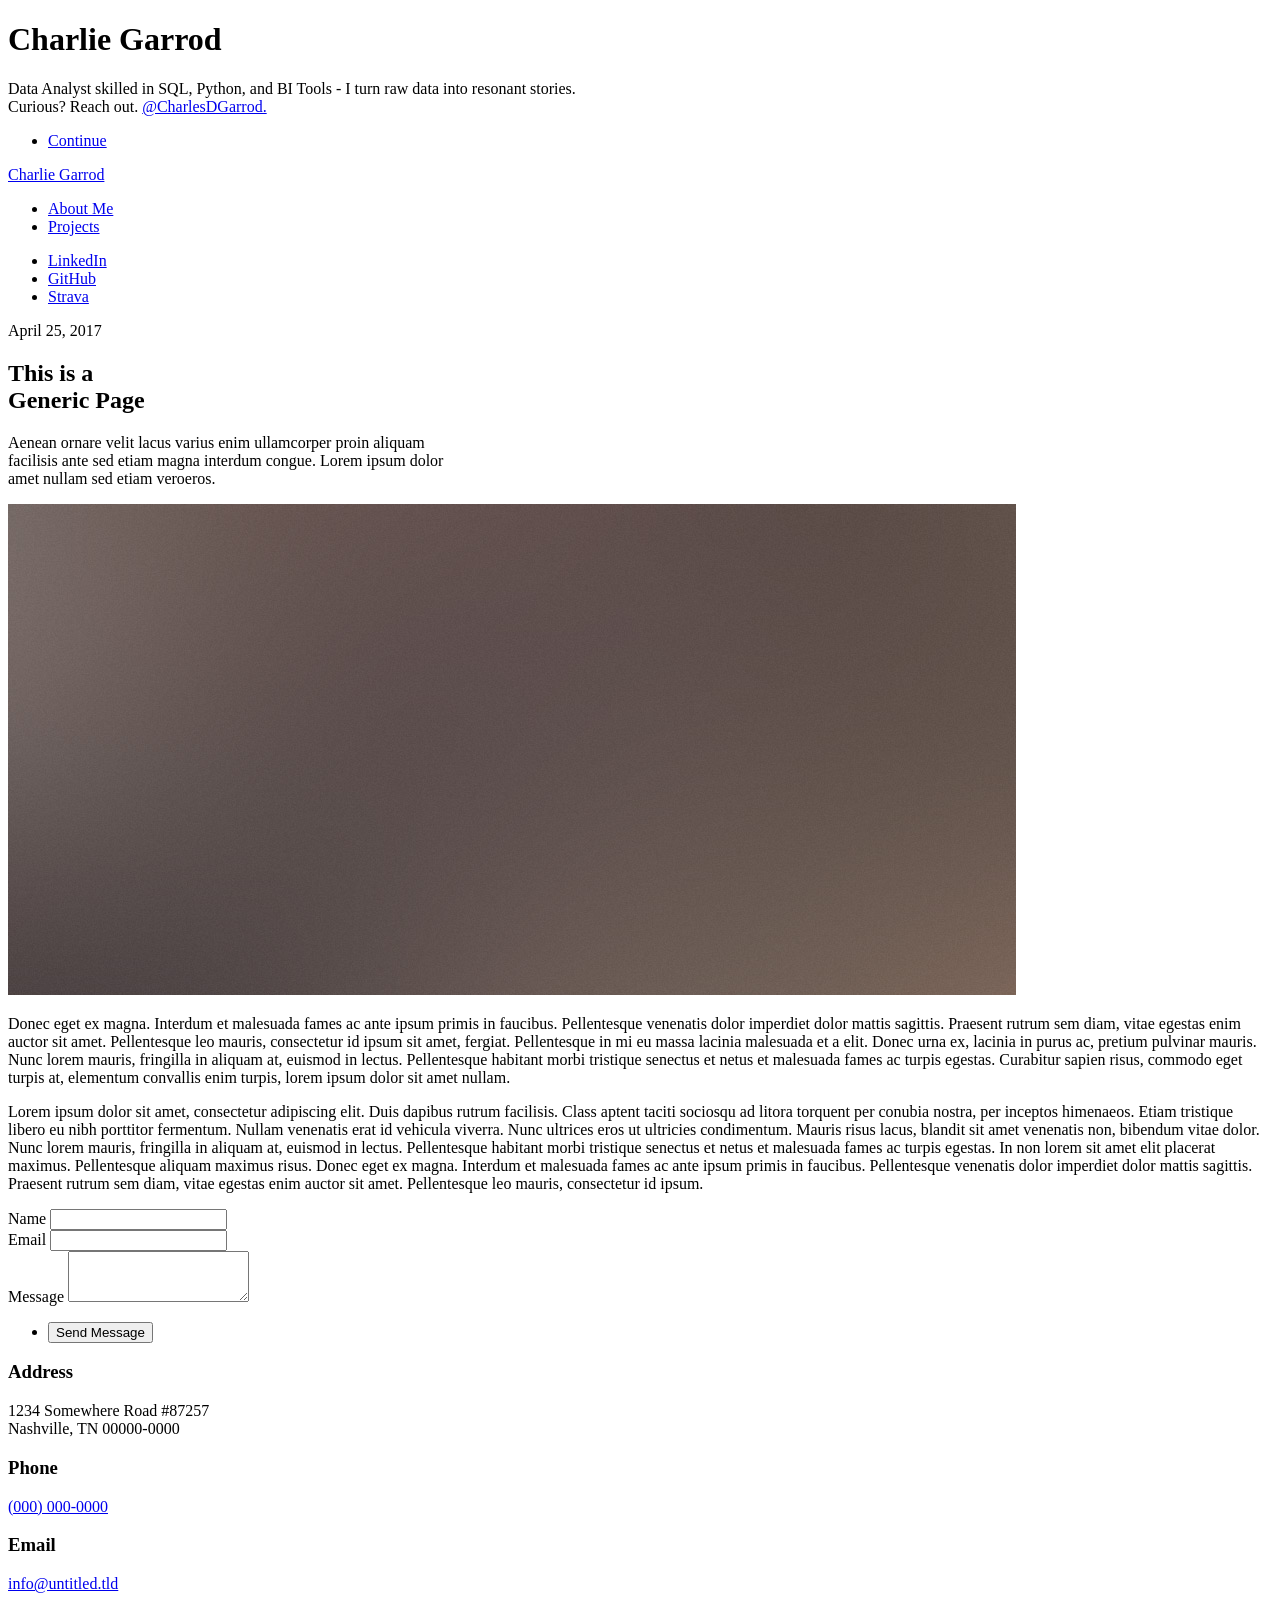
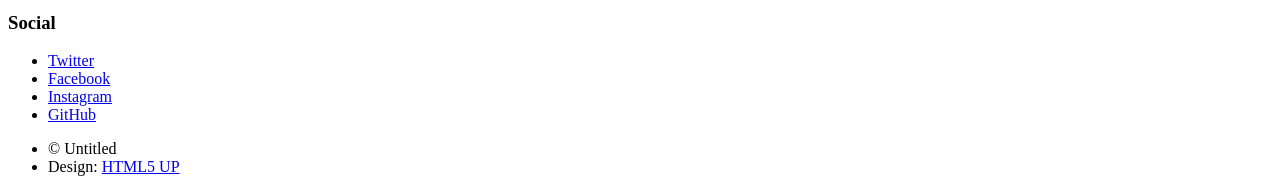
==== aboutme.html @ 6a113ff9 "Add files via upload Initial commit of website files" ====
<!DOCTYPE HTML>

<html>
	<head>
		<title>Charlie Garrod - About Me</title>
		<meta charset="utf-8" />
		<meta name="viewport" content="width=device-width, initial-scale=1, user-scalable=no" />
		<link rel="stylesheet" href="assets/css/main.css" />
		<noscript><link rel="stylesheet" href="assets/css/noscript.css" /></noscript>
	</head>
	<body class="is-preload">

		<!-- Wrapper -->
			<div id="wrapper" class="fade-in">

				<!-- Intro -->
					<div id="intro">
						<h1>Charlie Garrod<br />
						</h1>
						<p>Data Analyst skilled in SQL, Python, and BI Tools - I turn raw data into resonant stories.<br /> Curious? Reach out. <a href="https://www.linkedin.com/in/Charlesdgarrod">@CharlesDGarrod.</a> </p>
						<ul class="actions">
							<li><a href="#header" class="button icon solid solo fa-arrow-down scrolly">Continue</a></li>
						</ul>
					</div>

				<!-- Header -->
					<header id="header">
						<a href="aboutme.html" class="logo">Charlie Garrod</a>
					</header>

				<!-- Nav -->
					<nav id="nav">
						<ul class="links">
							<li class="active"><a href="aboutme.html">About Me</a></li>
							<li><a href="index.html">Projects</a></li>
							<!-- <li><a href="blogs.html">Blog</a></li> -->
						</ul>
						<ul class="icons">
							<li><a href="https://www.linkedin.com/in/Charlesdgarrod" class="icon brands fa-linkedin"><span class="label">LinkedIn</span></a></li>
							<li><a href="https://github.com/charliedgarrod" class="icon brands fa-github"><span class="label">GitHub</span></a></li>
							<li><a href="https://www.strava.com/athletes/59088966" class="icon brands fa-strava"><span class="label">Strava</span></a></li>
						</ul>
					</nav>

				<!-- Main -->
					<div id="main">

						<!-- Post -->
							<section class="post">
								<header class="major">
									<span class="date">April 25, 2017</span>
									<h1>This is a<br />
									Generic Page</h1>
									<p>Aenean ornare velit lacus varius enim ullamcorper proin aliquam<br />
									facilisis ante sed etiam magna interdum congue. Lorem ipsum dolor<br />
									amet nullam sed etiam veroeros.</p>
								</header>
								<div class="image main"><img src="images/pic01.jpg" alt="" /></div>
								<p>Donec eget ex magna. Interdum et malesuada fames ac ante ipsum primis in faucibus. Pellentesque venenatis dolor imperdiet dolor mattis sagittis. Praesent rutrum sem diam, vitae egestas enim auctor sit amet. Pellentesque leo mauris, consectetur id ipsum sit amet, fergiat. Pellentesque in mi eu massa lacinia malesuada et a elit. Donec urna ex, lacinia in purus ac, pretium pulvinar mauris. Nunc lorem mauris, fringilla in aliquam at, euismod in lectus. Pellentesque habitant morbi tristique senectus et netus et malesuada fames ac turpis egestas. Curabitur sapien risus, commodo eget turpis at, elementum convallis enim turpis, lorem ipsum dolor sit amet nullam.</p>
								<p>Lorem ipsum dolor sit amet, consectetur adipiscing elit. Duis dapibus rutrum facilisis. Class aptent taciti sociosqu ad litora torquent per conubia nostra, per inceptos himenaeos. Etiam tristique libero eu nibh porttitor fermentum. Nullam venenatis erat id vehicula viverra. Nunc ultrices eros ut ultricies condimentum. Mauris risus lacus, blandit sit amet venenatis non, bibendum vitae dolor. Nunc lorem mauris, fringilla in aliquam at, euismod in lectus. Pellentesque habitant morbi tristique senectus et netus et malesuada fames ac turpis egestas. In non lorem sit amet elit placerat maximus. Pellentesque aliquam maximus risus. Donec eget ex magna. Interdum et malesuada fames ac ante ipsum primis in faucibus. Pellentesque venenatis dolor imperdiet dolor mattis sagittis. Praesent rutrum sem diam, vitae egestas enim auctor sit amet. Pellentesque leo mauris, consectetur id ipsum.</p>
							</section>

					</div>

				<!-- Footer -->
					<footer id="footer">
						<section>
							<form method="post" action="#">
								<div class="fields">
									<div class="field">
										<label for="name">Name</label>
										<input type="text" name="name" id="name" />
									</div>
									<div class="field">
										<label for="email">Email</label>
										<input type="text" name="email" id="email" />
									</div>
									<div class="field">
										<label for="message">Message</label>
										<textarea name="message" id="message" rows="3"></textarea>
									</div>
								</div>
								<ul class="actions">
									<li><input type="submit" value="Send Message" /></li>
								</ul>
							</form>
						</section>
						<section class="split contact">
							<section class="alt">
								<h3>Address</h3>
								<p>1234 Somewhere Road #87257<br />
								Nashville, TN 00000-0000</p>
							</section>
							<section>
								<h3>Phone</h3>
								<p><a href="#">(000) 000-0000</a></p>
							</section>
							<section>
								<h3>Email</h3>
								<p><a href="#">info@untitled.tld</a></p>
							</section>
							<section>
								<h3>Social</h3>
								<ul class="icons alt">
									<li><a href="#" class="icon brands alt fa-twitter"><span class="label">Twitter</span></a></li>
									<li><a href="#" class="icon brands alt fa-facebook-f"><span class="label">Facebook</span></a></li>
									<li><a href="#" class="icon brands alt fa-instagram"><span class="label">Instagram</span></a></li>
									<li><a href="#" class="icon brands alt fa-github"><span class="label">GitHub</span></a></li>
								</ul>
							</section>
						</section>
					</footer>

				<!-- Copyright -->
					<div id="copyright">
						<ul><li>&copy; Untitled</li><li>Design: <a href="https://html5up.net">HTML5 UP</a></li></ul>
					</div>

			</div>

		<!-- Scripts -->
			<script src="assets/js/jquery.min.js"></script>
			<script src="assets/js/jquery.scrollex.min.js"></script>
			<script src="assets/js/jquery.scrolly.min.js"></script>
			<script src="assets/js/browser.min.js"></script>
			<script src="assets/js/breakpoints.min.js"></script>
			<script src="assets/js/util.js"></script>
			<script src="assets/js/main.js"></script>

	</body>
</html>
---- assets/css/main.css ----
@import url(fontawesome-all.min.css);
@import url("https://fonts.googleapis.com/css?family=Merriweather:300,700,300italic,700italic|Source+Sans+Pro:900");

/*
	Massively by HTML5 UP
	html5up.net | @ajlkn
	Free for personal and commercial use under the CCA 3.0 license (html5up.net/license)
*/

html, body, div, span, applet, object,
iframe, h1, h2, h3, h4, h5, h6, p, blockquote,
pre, a, abbr, acronym, address, big, cite,
code, del, dfn, em, img, ins, kbd, q, s, samp,
small, strike, strong, sub, sup, tt, var, b,
u, i, center, dl, dt, dd, ol, ul, li, fieldset,
form, label, legend, table, caption, tbody,
tfoot, thead, tr, th, td, article, aside,
canvas, details, embed, figure, figcaption,
footer, header, hgroup, menu, nav, output, ruby,
section, summary, time, mark, audio, video {
	margin: 0;
	padding: 0;
	border: 0;
	font-size: 100%;
	font: inherit;
	vertical-align: baseline;}

article, aside, details, figcaption, figure,
footer, header, hgroup, menu, nav, section {
	display: block;}

body {
	line-height: 1;
}

ol, ul {
	list-style: none;
}

blockquote, q {
	quotes: none;
}

	blockquote:before, blockquote:after, q:before, q:after {
		content: '';
		content: none;
	}

table {
	border-collapse: collapse;
	border-spacing: 0;
}

body {
	-webkit-text-size-adjust: none;
}

mark {
	background-color: transparent;
	color: inherit;
}

input::-moz-focus-inner {
	border: 0;
	padding: 0;
}

input, select, textarea {
	-moz-appearance: none;
	-webkit-appearance: none;
	-ms-appearance: none;
	appearance: none;
}

/* Basic */

	@-ms-viewport {
		width: device-width;
	}

	body {
		-ms-overflow-style: scrollbar;
	}

	@media screen and (max-width: 480px) {

		html, body {
			min-width: 320px;
		}

	}

	html {
		box-sizing: border-box;
	}

	*, *:before, *:after {
		box-sizing: inherit;
	}

	body {
		background-color: #1e252d;
	}

		body.is-preload *, body.is-preload *:before, body.is-preload *:after {
			-moz-animation: none !important;
			-webkit-animation: none !important;
			-ms-animation: none !important;
			animation: none !important;
			-moz-transition: none !important;
			-webkit-transition: none !important;
			-ms-transition: none !important;
			transition: none !important;
		}

/* Type */

	html {
		font-size: 16pt;
	}

		@media screen and (max-width: 1680px) {

			html {
				font-size: 12pt;
			}

		}

		@media screen and (max-width: 1280px) {

			html {
				font-size: 11pt;
			}

		}

		@media screen and (max-width: 360px) {

			html {
				font-size: 10pt;
			}

		}

	body {
		color: #212931;
	}

	body, input, select, textarea {
		font-family: "Merriweather", Georgia, serif;
		font-weight: 300;
		font-size: 1rem;
		line-height: 2.375;
	}

	a {
		-moz-transition: color 0.2s ease-in-out, background-color 0.2s ease-in-out, border-color 0.2s ease-in-out, box-shadow 0.2s ease-in-out;
		-webkit-transition: color 0.2s ease-in-out, background-color 0.2s ease-in-out, border-color 0.2s ease-in-out, box-shadow 0.2s ease-in-out;
		-ms-transition: color 0.2s ease-in-out, background-color 0.2s ease-in-out, border-color 0.2s ease-in-out, box-shadow 0.2s ease-in-out;
		transition: color 0.2s ease-in-out, background-color 0.2s ease-in-out, border-color 0.2s ease-in-out, box-shadow 0.2s ease-in-out;
		border-bottom: dotted 1px;
		text-decoration: none;
	}

		a:hover {
			border-bottom-color: transparent;
		}

	strong, b {
		font-weight: 600;
	}

	em, i {
		font-style: italic;
	}

	p {
		text-align: justify;
		margin: 0 0 2rem 0;
	}

	h1, h2, h3, h4, h5, h6 {
		font-family: "Source Sans Pro", Helvetica, sans-serif;
		font-weight: 900;
		line-height: 1.5;
		letter-spacing: 0.075em;
		text-transform: uppercase;
		margin: 0 0 1rem 0;
	}

		h1 a, h2 a, h3 a, h4 a, h5 a, h6 a {
			border-bottom: 0;
			color: inherit;
			text-decoration: none;
		}

	h1 {
		font-size: 4rem;
		line-height: 1.1;
		margin: 0 0 2rem 0;
	}

	h2 {
		font-size: 1.75rem;
		line-height: 1.3;
		margin: 0 0 1.5rem 0;
	}

	h3 {
		font-size: 1.25rem;
		margin: 0 0 1.5rem 0;
	}

	h4 {
		font-size: 1rem;
	}

	h5 {
		font-size: 0.9rem;
	}

	h6 {
		font-size: 0.8rem;
	}

	sub {
		font-size: 0.8rem;
		position: relative;
		top: 0.5rem;
	}

	sup {
		font-size: 0.8rem;
		position: relative;
		top: -0.5rem;
	}

	blockquote {
		border-left: solid 4px;
		font-style: italic;
		margin: 0 0 2rem 0;
		padding: 0.5rem 0 0.5rem 2rem;
	}

	code {
		border: solid 2px;
		font-family: "Courier New", monospace;
		font-size: 0.9rem;
		margin: 0 0.25rem;
		padding: 0.25rem 0.65rem;
	}

	pre {
		-webkit-overflow-scrolling: touch;
		font-family: "Courier New", monospace;
		font-size: 0.9rem;
		margin: 0 0 2rem 0;
	}

		pre code {
			display: block;
			line-height: 1.75;
			padding: 1rem 1.5rem;
			overflow-x: auto;
		}

	hr {
		border: 0;
		border-bottom: solid 2px;
		margin: 3rem 0;
	}

		hr.major {
			margin: 5rem 0;
		}

	.align-left {
		text-align: left;
	}

	.align-center {
		text-align: center;
	}

	.align-right {
		text-align: right;
	}

	input, select, textarea {
		color: #212931;
	}

	a {
		color: #212931;
		border-bottom-color: rgba(33, 41, 49, 0.5);
	}

		a:hover {
			border-bottom-color: transparent;
			color: #18bfef !important;
		}

	strong, b {
		color: #212931;
	}

	h1, h2, h3, h4, h5, h6 {
		color: #212931;
	}

	blockquote {
		border-left-color: #eeeeee;
	}

	code {
		background: rgba(220, 220, 220, 0.25);
		border-color: #eeeeee;
	}

	hr {
		border-bottom-color: #eeeeee;
	}

/* Row */

	.row {
		display: flex;
		flex-wrap: wrap;
		box-sizing: border-box;
		align-items: stretch;
	}

		.row > * {
			box-sizing: border-box;
		}

		.row.gtr-uniform > * > :last-child {
			margin-bottom: 0;
		}

		.row.aln-left {
			justify-content: flex-start;
		}

		.row.aln-center {
			justify-content: center;
		}

		.row.aln-right {
			justify-content: flex-end;
		}

		.row.aln-top {
			align-items: flex-start;
		}

		.row.aln-middle {
			align-items: center;
		}

		.row.aln-bottom {
			align-items: flex-end;
		}

		.row > .imp {
			order: -1;
		}

		.row > .col-1 {
			width: 8.33333%;
		}

		.row > .off-1 {
			margin-left: 8.33333%;
		}

		.row > .col-2 {
			width: 16.66667%;
		}

		.row > .off-2 {
			margin-left: 16.66667%;
		}

		.row > .col-3 {
			width: 25%;
		}

		.row > .off-3 {
			margin-left: 25%;
		}

		.row > .col-4 {
			width: 33.33333%;
		}

		.row > .off-4 {
			margin-left: 33.33333%;
		}

		.row > .col-5 {
			width: 41.66667%;
		}

		.row > .off-5 {
			margin-left: 41.66667%;
		}

		.row > .col-6 {
			width: 50%;
		}

		.row > .off-6 {
			margin-left: 50%;
		}

		.row > .col-7 {
			width: 58.33333%;
		}

		.row > .off-7 {
			margin-left: 58.33333%;
		}

		.row > .col-8 {
			width: 66.66667%;
		}

		.row > .off-8 {
			margin-left: 66.66667%;
		}

		.row > .col-9 {
			width: 75%;
		}

		.row > .off-9 {
			margin-left: 75%;
		}

		.row > .col-10 {
			width: 83.33333%;
		}

		.row > .off-10 {
			margin-left: 83.33333%;
		}

		.row > .col-11 {
			width: 91.66667%;
		}

		.row > .off-11 {
			margin-left: 91.66667%;
		}

		.row > .col-12 {
			width: 100%;
		}

		.row > .off-12 {
			margin-left: 100%;
		}

		.row.gtr-0 {
			margin-top: 0;
			margin-left: 0rem;
		}

			.row.gtr-0 > * {
				padding: 0 0 0 0rem;
			}

			.row.gtr-0.gtr-uniform {
				margin-top: 0rem;
			}

				.row.gtr-0.gtr-uniform > * {
					padding-top: 0rem;
				}

		.row.gtr-25 {
			margin-top: 0;
			margin-left: -0.375rem;
		}

			.row.gtr-25 > * {
				padding: 0 0 0 0.375rem;
			}

			.row.gtr-25.gtr-uniform {
				margin-top: -0.375rem;
			}

				.row.gtr-25.gtr-uniform > * {
					padding-top: 0.375rem;
				}

		.row.gtr-50 {
			margin-top: 0;
			margin-left: -0.75rem;
		}

			.row.gtr-50 > * {
				padding: 0 0 0 0.75rem;
			}

			.row.gtr-50.gtr-uniform {
				margin-top: -0.75rem;
			}

				.row.gtr-50.gtr-uniform > * {
					padding-top: 0.75rem;
				}

		.row {
			margin-top: 0;
			margin-left: -1.5rem;
		}

			.row > * {
				padding: 0 0 0 1.5rem;
			}

			.row.gtr-uniform {
				margin-top: -1.5rem;
			}

				.row.gtr-uniform > * {
					padding-top: 1.5rem;
				}

		.row.gtr-150 {
			margin-top: 0;
			margin-left: -2.25rem;
		}

			.row.gtr-150 > * {
				padding: 0 0 0 2.25rem;
			}

			.row.gtr-150.gtr-uniform {
				margin-top: -2.25rem;
			}

				.row.gtr-150.gtr-uniform > * {
					padding-top: 2.25rem;
				}

		.row.gtr-200 {
			margin-top: 0;
			margin-left: -3rem;
		}

			.row.gtr-200 > * {
				padding: 0 0 0 3rem;
			}

			.row.gtr-200.gtr-uniform {
				margin-top: -3rem;
			}

				.row.gtr-200.gtr-uniform > * {
					padding-top: 3rem;
				}

		@media screen and (max-width: 1680px) {

			.row {
				display: flex;
				flex-wrap: wrap;
				box-sizing: border-box;
				align-items: stretch;
			}

				.row > * {
					box-sizing: border-box;
				}

				.row.gtr-uniform > * > :last-child {
					margin-bottom: 0;
				}

				.row.aln-left {
					justify-content: flex-start;
				}

				.row.aln-center {
					justify-content: center;
				}

				.row.aln-right {
					justify-content: flex-end;
				}

				.row.aln-top {
					align-items: flex-start;
				}

				.row.aln-middle {
					align-items: center;
				}

				.row.aln-bottom {
					align-items: flex-end;
				}

				.row > .imp-xlarge {
					order: -1;
				}

				.row > .col-1-xlarge {
					width: 8.33333%;
				}

				.row > .off-1-xlarge {
					margin-left: 8.33333%;
				}

				.row > .col-2-xlarge {
					width: 16.66667%;
				}

				.row > .off-2-xlarge {
					margin-left: 16.66667%;
				}

				.row > .col-3-xlarge {
					width: 25%;
				}

				.row > .off-3-xlarge {
					margin-left: 25%;
				}

				.row > .col-4-xlarge {
					width: 33.33333%;
				}

				.row > .off-4-xlarge {
					margin-left: 33.33333%;
				}

				.row > .col-5-xlarge {
					width: 41.66667%;
				}

				.row > .off-5-xlarge {
					margin-left: 41.66667%;
				}

				.row > .col-6-xlarge {
					width: 50%;
				}

				.row > .off-6-xlarge {
					margin-left: 50%;
				}

				.row > .col-7-xlarge {
					width: 58.33333%;
				}

				.row > .off-7-xlarge {
					margin-left: 58.33333%;
				}

				.row > .col-8-xlarge {
					width: 66.66667%;
				}

				.row > .off-8-xlarge {
					margin-left: 66.66667%;
				}

				.row > .col-9-xlarge {
					width: 75%;
				}

				.row > .off-9-xlarge {
					margin-left: 75%;
				}

				.row > .col-10-xlarge {
					width: 83.33333%;
				}

				.row > .off-10-xlarge {
					margin-left: 83.33333%;
				}

				.row > .col-11-xlarge {
					width: 91.66667%;
				}

				.row > .off-11-xlarge {
					margin-left: 91.66667%;
				}

				.row > .col-12-xlarge {
					width: 100%;
				}

				.row > .off-12-xlarge {
					margin-left: 100%;
				}

				.row.gtr-0 {
					margin-top: 0;
					margin-left: 0rem;
				}

					.row.gtr-0 > * {
						padding: 0 0 0 0rem;
					}

					.row.gtr-0.gtr-uniform {
						margin-top: 0rem;
					}

						.row.gtr-0.gtr-uniform > * {
							padding-top: 0rem;
						}

				.row.gtr-25 {
					margin-top: 0;
					margin-left: -0.375rem;
				}

					.row.gtr-25 > * {
						padding: 0 0 0 0.375rem;
					}

					.row.gtr-25.gtr-uniform {
						margin-top: -0.375rem;
					}

						.row.gtr-25.gtr-uniform > * {
							padding-top: 0.375rem;
						}

				.row.gtr-50 {
					margin-top: 0;
					margin-left: -0.75rem;
				}

					.row.gtr-50 > * {
						padding: 0 0 0 0.75rem;
					}

					.row.gtr-50.gtr-uniform {
						margin-top: -0.75rem;
					}

						.row.gtr-50.gtr-uniform > * {
							padding-top: 0.75rem;
						}

				.row {
					margin-top: 0;
					margin-left: -1.5rem;
				}

					.row > * {
						padding: 0 0 0 1.5rem;
					}

					.row.gtr-uniform {
						margin-top: -1.5rem;
					}

						.row.gtr-uniform > * {
							padding-top: 1.5rem;
						}

				.row.gtr-150 {
					margin-top: 0;
					margin-left: -2.25rem;
				}

					.row.gtr-150 > * {
						padding: 0 0 0 2.25rem;
					}

					.row.gtr-150.gtr-uniform {
						margin-top: -2.25rem;
					}

						.row.gtr-150.gtr-uniform > * {
							padding-top: 2.25rem;
						}

				.row.gtr-200 {
					margin-top: 0;
					margin-left: -3rem;
				}

					.row.gtr-200 > * {
						padding: 0 0 0 3rem;
					}

					.row.gtr-200.gtr-uniform {
						margin-top: -3rem;
					}

						.row.gtr-200.gtr-uniform > * {
							padding-top: 3rem;
						}

		}

		@media screen and (max-width: 1280px) {

			.row {
				display: flex;
				flex-wrap: wrap;
				box-sizing: border-box;
				align-items: stretch;
			}

				.row > * {
					box-sizing: border-box;
				}

				.row.gtr-uniform > * > :last-child {
					margin-bottom: 0;
				}

				.row.aln-left {
					justify-content: flex-start;
				}

				.row.aln-center {
					justify-content: center;
				}

				.row.aln-right {
					justify-content: flex-end;
				}

				.row.aln-top {
					align-items: flex-start;
				}

				.row.aln-middle {
					align-items: center;
				}

				.row.aln-bottom {
					align-items: flex-end;
				}

				.row > .imp-large {
					order: -1;
				}

				.row > .col-1-large {
					width: 8.33333%;
				}

				.row > .off-1-large {
					margin-left: 8.33333%;
				}

				.row > .col-2-large {
					width: 16.66667%;
				}

				.row > .off-2-large {
					margin-left: 16.66667%;
				}

				.row > .col-3-large {
					width: 25%;
				}

				.row > .off-3-large {
					margin-left: 25%;
				}

				.row > .col-4-large {
					width: 33.33333%;
				}

				.row > .off-4-large {
					margin-left: 33.33333%;
				}

				.row > .col-5-large {
					width: 41.66667%;
				}

				.row > .off-5-large {
					margin-left: 41.66667%;
				}

				.row > .col-6-large {
					width: 50%;
				}

				.row > .off-6-large {
					margin-left: 50%;
				}

				.row > .col-7-large {
					width: 58.33333%;
				}

				.row > .off-7-large {
					margin-left: 58.33333%;
				}

				.row > .col-8-large {
					width: 66.66667%;
				}

				.row > .off-8-large {
					margin-left: 66.66667%;
				}

				.row > .col-9-large {
					width: 75%;
				}

				.row > .off-9-large {
					margin-left: 75%;
				}

				.row > .col-10-large {
					width: 83.33333%;
				}

				.row > .off-10-large {
					margin-left: 83.33333%;
				}

				.row > .col-11-large {
					width: 91.66667%;
				}

				.row > .off-11-large {
					margin-left: 91.66667%;
				}

				.row > .col-12-large {
					width: 100%;
				}

				.row > .off-12-large {
					margin-left: 100%;
				}

				.row.gtr-0 {
					margin-top: 0;
					margin-left: 0rem;
				}

					.row.gtr-0 > * {
						padding: 0 0 0 0rem;
					}

					.row.gtr-0.gtr-uniform {
						margin-top: 0rem;
					}

						.row.gtr-0.gtr-uniform > * {
							padding-top: 0rem;
						}

				.row.gtr-25 {
					margin-top: 0;
					margin-left: -0.375rem;
				}

					.row.gtr-25 > * {
						padding: 0 0 0 0.375rem;
					}

					.row.gtr-25.gtr-uniform {
						margin-top: -0.375rem;
					}

						.row.gtr-25.gtr-uniform > * {
							padding-top: 0.375rem;
						}

				.row.gtr-50 {
					margin-top: 0;
					margin-left: -0.75rem;
				}

					.row.gtr-50 > * {
						padding: 0 0 0 0.75rem;
					}

					.row.gtr-50.gtr-uniform {
						margin-top: -0.75rem;
					}

						.row.gtr-50.gtr-uniform > * {
							padding-top: 0.75rem;
						}

				.row {
					margin-top: 0;
					margin-left: -1.5rem;
				}

					.row > * {
						padding: 0 0 0 1.5rem;
					}

					.row.gtr-uniform {
						margin-top: -1.5rem;
					}

						.row.gtr-uniform > * {
							padding-top: 1.5rem;
						}

				.row.gtr-150 {
					margin-top: 0;
					margin-left: -2.25rem;
				}

					.row.gtr-150 > * {
						padding: 0 0 0 2.25rem;
					}

					.row.gtr-150.gtr-uniform {
						margin-top: -2.25rem;
					}

						.row.gtr-150.gtr-uniform > * {
							padding-top: 2.25rem;
						}

				.row.gtr-200 {
					margin-top: 0;
					margin-left: -3rem;
				}

					.row.gtr-200 > * {
						padding: 0 0 0 3rem;
					}

					.row.gtr-200.gtr-uniform {
						margin-top: -3rem;
					}

						.row.gtr-200.gtr-uniform > * {
							padding-top: 3rem;
						}

		}

		@media screen and (max-width: 980px) {

			.row {
				display: flex;
				flex-wrap: wrap;
				box-sizing: border-box;
				align-items: stretch;
			}

				.row > * {
					box-sizing: border-box;
				}

				.row.gtr-uniform > * > :last-child {
					margin-bottom: 0;
				}

				.row.aln-left {
					justify-content: flex-start;
				}

				.row.aln-center {
					justify-content: center;
				}

				.row.aln-right {
					justify-content: flex-end;
				}

				.row.aln-top {
					align-items: flex-start;
				}

				.row.aln-middle {
					align-items: center;
				}

				.row.aln-bottom {
					align-items: flex-end;
				}

				.row > .imp-medium {
					order: -1;
				}

				.row > .col-1-medium {
					width: 8.33333%;
				}

				.row > .off-1-medium {
					margin-left: 8.33333%;
				}

				.row > .col-2-medium {
					width: 16.66667%;
				}

				.row > .off-2-medium {
					margin-left: 16.66667%;
				}

				.row > .col-3-medium {
					width: 25%;
				}

				.row > .off-3-medium {
					margin-left: 25%;
				}

				.row > .col-4-medium {
					width: 33.33333%;
				}

				.row > .off-4-medium {
					margin-left: 33.33333%;
				}

				.row > .col-5-medium {
					width: 41.66667%;
				}

				.row > .off-5-medium {
					margin-left: 41.66667%;
				}

				.row > .col-6-medium {
					width: 50%;
				}

				.row > .off-6-medium {
					margin-left: 50%;
				}

				.row > .col-7-medium {
					width: 58.33333%;
				}

				.row > .off-7-medium {
					margin-left: 58.33333%;
				}

				.row > .col-8-medium {
					width: 66.66667%;
				}

				.row > .off-8-medium {
					margin-left: 66.66667%;
				}

				.row > .col-9-medium {
					width: 75%;
				}

				.row > .off-9-medium {
					margin-left: 75%;
				}

				.row > .col-10-medium {
					width: 83.33333%;
				}

				.row > .off-10-medium {
					margin-left: 83.33333%;
				}

				.row > .col-11-medium {
					width: 91.66667%;
				}

				.row > .off-11-medium {
					margin-left: 91.66667%;
				}

				.row > .col-12-medium {
					width: 100%;
				}

				.row > .off-12-medium {
					margin-left: 100%;
				}

				.row.gtr-0 {
					margin-top: 0;
					margin-left: 0rem;
				}

					.row.gtr-0 > * {
						padding: 0 0 0 0rem;
					}

					.row.gtr-0.gtr-uniform {
						margin-top: 0rem;
					}

						.row.gtr-0.gtr-uniform > * {
							padding-top: 0rem;
						}

				.row.gtr-25 {
					margin-top: 0;
					margin-left: -0.375rem;
				}

					.row.gtr-25 > * {
						padding: 0 0 0 0.375rem;
					}

					.row.gtr-25.gtr-uniform {
						margin-top: -0.375rem;
					}

						.row.gtr-25.gtr-uniform > * {
							padding-top: 0.375rem;
						}

				.row.gtr-50 {
					margin-top: 0;
					margin-left: -0.75rem;
				}

					.row.gtr-50 > * {
						padding: 0 0 0 0.75rem;
					}

					.row.gtr-50.gtr-uniform {
						margin-top: -0.75rem;
					}

						.row.gtr-50.gtr-uniform > * {
							padding-top: 0.75rem;
						}

				.row {
					margin-top: 0;
					margin-left: -1.5rem;
				}

					.row > * {
						padding: 0 0 0 1.5rem;
					}

					.row.gtr-uniform {
						margin-top: -1.5rem;
					}

						.row.gtr-uniform > * {
							padding-top: 1.5rem;
						}

				.row.gtr-150 {
					margin-top: 0;
					margin-left: -2.25rem;
				}

					.row.gtr-150 > * {
						padding: 0 0 0 2.25rem;
					}

					.row.gtr-150.gtr-uniform {
						margin-top: -2.25rem;
					}

						.row.gtr-150.gtr-uniform > * {
							padding-top: 2.25rem;
						}

				.row.gtr-200 {
					margin-top: 0;
					margin-left: -3rem;
				}

					.row.gtr-200 > * {
						padding: 0 0 0 3rem;
					}

					.row.gtr-200.gtr-uniform {
						margin-top: -3rem;
					}

						.row.gtr-200.gtr-uniform > * {
							padding-top: 3rem;
						}

		}

		@media screen and (max-width: 736px) {

			.row {
				display: flex;
				flex-wrap: wrap;
				box-sizing: border-box;
				align-items: stretch;
			}

				.row > * {
					box-sizing: border-box;
				}

				.row.gtr-uniform > * > :last-child {
					margin-bottom: 0;
				}

				.row.aln-left {
					justify-content: flex-start;
				}

				.row.aln-center {
					justify-content: center;
				}

				.row.aln-right {
					justify-content: flex-end;
				}

				.row.aln-top {
					align-items: flex-start;
				}

				.row.aln-middle {
					align-items: center;
				}

				.row.aln-bottom {
					align-items: flex-end;
				}

				.row > .imp-small {
					order: -1;
				}

				.row > .col-1-small {
					width: 8.33333%;
				}

				.row > .off-1-small {
					margin-left: 8.33333%;
				}

				.row > .col-2-small {
					width: 16.66667%;
				}

				.row > .off-2-small {
					margin-left: 16.66667%;
				}

				.row > .col-3-small {
					width: 25%;
				}

				.row > .off-3-small {
					margin-left: 25%;
				}

				.row > .col-4-small {
					width: 33.33333%;
				}

				.row > .off-4-small {
					margin-left: 33.33333%;
				}

				.row > .col-5-small {
					width: 41.66667%;
				}

				.row > .off-5-small {
					margin-left: 41.66667%;
				}

				.row > .col-6-small {
					width: 50%;
				}

				.row > .off-6-small {
					margin-left: 50%;
				}

				.row > .col-7-small {
					width: 58.33333%;
				}

				.row > .off-7-small {
					margin-left: 58.33333%;
				}

				.row > .col-8-small {
					width: 66.66667%;
				}

				.row > .off-8-small {
					margin-left: 66.66667%;
				}

				.row > .col-9-small {
					width: 75%;
				}

				.row > .off-9-small {
					margin-left: 75%;
				}

				.row > .col-10-small {
					width: 83.33333%;
				}

				.row > .off-10-small {
					margin-left: 83.33333%;
				}

				.row > .col-11-small {
					width: 91.66667%;
				}

				.row > .off-11-small {
					margin-left: 91.66667%;
				}

				.row > .col-12-small {
					width: 100%;
				}

				.row > .off-12-small {
					margin-left: 100%;
				}

				.row.gtr-0 {
					margin-top: 0;
					margin-left: 0rem;
				}

					.row.gtr-0 > * {
						padding: 0 0 0 0rem;
					}

					.row.gtr-0.gtr-uniform {
						margin-top: 0rem;
					}

						.row.gtr-0.gtr-uniform > * {
							padding-top: 0rem;
						}

				.row.gtr-25 {
					margin-top: 0;
					margin-left: -0.375rem;
				}

					.row.gtr-25 > * {
						padding: 0 0 0 0.375rem;
					}

					.row.gtr-25.gtr-uniform {
						margin-top: -0.375rem;
					}

						.row.gtr-25.gtr-uniform > * {
							padding-top: 0.375rem;
						}

				.row.gtr-50 {
					margin-top: 0;
					margin-left: -0.75rem;
				}

					.row.gtr-50 > * {
						padding: 0 0 0 0.75rem;
					}

					.row.gtr-50.gtr-uniform {
						margin-top: -0.75rem;
					}

						.row.gtr-50.gtr-uniform > * {
							padding-top: 0.75rem;
						}

				.row {
					margin-top: 0;
					margin-left: -1.5rem;
				}

					.row > * {
						padding: 0 0 0 1.5rem;
					}

					.row.gtr-uniform {
						margin-top: -1.5rem;
					}

						.row.gtr-uniform > * {
							padding-top: 1.5rem;
						}

				.row.gtr-150 {
					margin-top: 0;
					margin-left: -2.25rem;
				}

					.row.gtr-150 > * {
						padding: 0 0 0 2.25rem;
					}

					.row.gtr-150.gtr-uniform {
						margin-top: -2.25rem;
					}

						.row.gtr-150.gtr-uniform > * {
							padding-top: 2.25rem;
						}

				.row.gtr-200 {
					margin-top: 0;
					margin-left: -3rem;
				}

					.row.gtr-200 > * {
						padding: 0 0 0 3rem;
					}

					.row.gtr-200.gtr-uniform {
						margin-top: -3rem;
					}

						.row.gtr-200.gtr-uniform > * {
							padding-top: 3rem;
						}

		}

		@media screen and (max-width: 480px) {

			.row {
				display: flex;
				flex-wrap: wrap;
				box-sizing: border-box;
				align-items: stretch;
			}

				.row > * {
					box-sizing: border-box;
				}

				.row.gtr-uniform > * > :last-child {
					margin-bottom: 0;
				}

				.row.aln-left {
					justify-content: flex-start;
				}

				.row.aln-center {
					justify-content: center;
				}

				.row.aln-right {
					justify-content: flex-end;
				}

				.row.aln-top {
					align-items: flex-start;
				}

				.row.aln-middle {
					align-items: center;
				}

				.row.aln-bottom {
					align-items: flex-end;
				}

				.row > .imp-xsmall {
					order: -1;
				}

				.row > .col-1-xsmall {
					width: 8.33333%;
				}

				.row > .off-1-xsmall {
					margin-left: 8.33333%;
				}

				.row > .col-2-xsmall {
					width: 16.66667%;
				}

				.row > .off-2-xsmall {
					margin-left: 16.66667%;
				}

				.row > .col-3-xsmall {
					width: 25%;
				}

				.row > .off-3-xsmall {
					margin-left: 25%;
				}

				.row > .col-4-xsmall {
					width: 33.33333%;
				}

				.row > .off-4-xsmall {
					margin-left: 33.33333%;
				}

				.row > .col-5-xsmall {
					width: 41.66667%;
				}

				.row > .off-5-xsmall {
					margin-left: 41.66667%;
				}

				.row > .col-6-xsmall {
					width: 50%;
				}

				.row > .off-6-xsmall {
					margin-left: 50%;
				}

				.row > .col-7-xsmall {
					width: 58.33333%;
				}

				.row > .off-7-xsmall {
					margin-left: 58.33333%;
				}

				.row > .col-8-xsmall {
					width: 66.66667%;
				}

				.row > .off-8-xsmall {
					margin-left: 66.66667%;
				}

				.row > .col-9-xsmall {
					width: 75%;
				}

				.row > .off-9-xsmall {
					margin-left: 75%;
				}

				.row > .col-10-xsmall {
					width: 83.33333%;
				}

				.row > .off-10-xsmall {
					margin-left: 83.33333%;
				}

				.row > .col-11-xsmall {
					width: 91.66667%;
				}

				.row > .off-11-xsmall {
					margin-left: 91.66667%;
				}

				.row > .col-12-xsmall {
					width: 100%;
				}

				.row > .off-12-xsmall {
					margin-left: 100%;
				}

				.row.gtr-0 {
					margin-top: 0;
					margin-left: 0rem;
				}

					.row.gtr-0 > * {
						padding: 0 0 0 0rem;
					}

					.row.gtr-0.gtr-uniform {
						margin-top: 0rem;
					}

						.row.gtr-0.gtr-uniform > * {
							padding-top: 0rem;
						}

				.row.gtr-25 {
					margin-top: 0;
					margin-left: -0.375rem;
				}

					.row.gtr-25 > * {
						padding: 0 0 0 0.375rem;
					}

					.row.gtr-25.gtr-uniform {
						margin-top: -0.375rem;
					}

						.row.gtr-25.gtr-uniform > * {
							padding-top: 0.375rem;
						}

				.row.gtr-50 {
					margin-top: 0;
					margin-left: -0.75rem;
				}

					.row.gtr-50 > * {
						padding: 0 0 0 0.75rem;
					}

					.row.gtr-50.gtr-uniform {
						margin-top: -0.75rem;
					}

						.row.gtr-50.gtr-uniform > * {
							padding-top: 0.75rem;
						}

				.row {
					margin-top: 0;
					margin-left: -1.5rem;
				}

					.row > * {
						padding: 0 0 0 1.5rem;
					}

					.row.gtr-uniform {
						margin-top: -1.5rem;
					}

						.row.gtr-uniform > * {
							padding-top: 1.5rem;
						}

				.row.gtr-150 {
					margin-top: 0;
					margin-left: -2.25rem;
				}

					.row.gtr-150 > * {
						padding: 0 0 0 2.25rem;
					}

					.row.gtr-150.gtr-uniform {
						margin-top: -2.25rem;
					}

						.row.gtr-150.gtr-uniform > * {
							padding-top: 2.25rem;
						}

				.row.gtr-200 {
					margin-top: 0;
					margin-left: -3rem;
				}

					.row.gtr-200 > * {
						padding: 0 0 0 3rem;
					}

					.row.gtr-200.gtr-uniform {
						margin-top: -3rem;
					}

						.row.gtr-200.gtr-uniform > * {
							padding-top: 3rem;
						}

		}

		@media screen and (max-width: 360px) {

			.row {
				display: flex;
				flex-wrap: wrap;
				box-sizing: border-box;
				align-items: stretch;
			}

				.row > * {
					box-sizing: border-box;
				}

				.row.gtr-uniform > * > :last-child {
					margin-bottom: 0;
				}

				.row.aln-left {
					justify-content: flex-start;
				}

				.row.aln-center {
					justify-content: center;
				}

				.row.aln-right {
					justify-content: flex-end;
				}

				.row.aln-top {
					align-items: flex-start;
				}

				.row.aln-middle {
					align-items: center;
				}

				.row.aln-bottom {
					align-items: flex-end;
				}

				.row > .imp-xxsmall {
					order: -1;
				}

				.row > .col-1-xxsmall {
					width: 8.33333%;
				}

				.row > .off-1-xxsmall {
					margin-left: 8.33333%;
				}

				.row > .col-2-xxsmall {
					width: 16.66667%;
				}

				.row > .off-2-xxsmall {
					margin-left: 16.66667%;
				}

				.row > .col-3-xxsmall {
					width: 25%;
				}

				.row > .off-3-xxsmall {
					margin-left: 25%;
				}

				.row > .col-4-xxsmall {
					width: 33.33333%;
				}

				.row > .off-4-xxsmall {
					margin-left: 33.33333%;
				}

				.row > .col-5-xxsmall {
					width: 41.66667%;
				}

				.row > .off-5-xxsmall {
					margin-left: 41.66667%;
				}

				.row > .col-6-xxsmall {
					width: 50%;
				}

				.row > .off-6-xxsmall {
					margin-left: 50%;
				}

				.row > .col-7-xxsmall {
					width: 58.33333%;
				}

				.row > .off-7-xxsmall {
					margin-left: 58.33333%;
				}

				.row > .col-8-xxsmall {
					width: 66.66667%;
				}

				.row > .off-8-xxsmall {
					margin-left: 66.66667%;
				}

				.row > .col-9-xxsmall {
					width: 75%;
				}

				.row > .off-9-xxsmall {
					margin-left: 75%;
				}

				.row > .col-10-xxsmall {
					width: 83.33333%;
				}

				.row > .off-10-xxsmall {
					margin-left: 83.33333%;
				}

				.row > .col-11-xxsmall {
					width: 91.66667%;
				}

				.row > .off-11-xxsmall {
					margin-left: 91.66667%;
				}

				.row > .col-12-xxsmall {
					width: 100%;
				}

				.row > .off-12-xxsmall {
					margin-left: 100%;
				}

				.row.gtr-0 {
					margin-top: 0;
					margin-left: 0rem;
				}

					.row.gtr-0 > * {
						padding: 0 0 0 0rem;
					}

					.row.gtr-0.gtr-uniform {
						margin-top: 0rem;
					}

						.row.gtr-0.gtr-uniform > * {
							padding-top: 0rem;
						}

				.row.gtr-25 {
					margin-top: 0;
					margin-left: -0.375rem;
				}

					.row.gtr-25 > * {
						padding: 0 0 0 0.375rem;
					}

					.row.gtr-25.gtr-uniform {
						margin-top: -0.375rem;
					}

						.row.gtr-25.gtr-uniform > * {
							padding-top: 0.375rem;
						}

				.row.gtr-50 {
					margin-top: 0;
					margin-left: -0.75rem;
				}

					.row.gtr-50 > * {
						padding: 0 0 0 0.75rem;
					}

					.row.gtr-50.gtr-uniform {
						margin-top: -0.75rem;
					}

						.row.gtr-50.gtr-uniform > * {
							padding-top: 0.75rem;
						}

				.row {
					margin-top: 0;
					margin-left: -1.5rem;
				}

					.row > * {
						padding: 0 0 0 1.5rem;
					}

					.row.gtr-uniform {
						margin-top: -1.5rem;
					}

						.row.gtr-uniform > * {
							padding-top: 1.5rem;
						}

				.row.gtr-150 {
					margin-top: 0;
					margin-left: -2.25rem;
				}

					.row.gtr-150 > * {
						padding: 0 0 0 2.25rem;
					}

					.row.gtr-150.gtr-uniform {
						margin-top: -2.25rem;
					}

						.row.gtr-150.gtr-uniform > * {
							padding-top: 2.25rem;
						}

				.row.gtr-200 {
					margin-top: 0;
					margin-left: -3rem;
				}

					.row.gtr-200 > * {
						padding: 0 0 0 3rem;
					}

					.row.gtr-200.gtr-uniform {
						margin-top: -3rem;
					}

						.row.gtr-200.gtr-uniform > * {
							padding-top: 3rem;
						}

		}

/* Box */

	.box {
		border: solid 2px;
		margin-bottom: 2rem;
		padding: 1.5rem;
	}

		.box > :last-child,
		.box > :last-child > :last-child,
		.box > :last-child > :last-child > :last-child {
			margin-bottom: 0;
		}

		.box.alt {
			border: 0;
			border-radius: 0;
			padding: 0;
		}

	.box {
		border-color: #eeeeee;
	}

/* Button */

	input[type="submit"],
	input[type="reset"],
	input[type="button"],
	button,
	.button {
		-moz-appearance: none;
		-webkit-appearance: none;
		-ms-appearance: none;
		appearance: none;
		-moz-transition: background-color 0.2s ease-in-out, box-shadow 0.2s ease-in-out, color 0.2s ease-in-out;
		-webkit-transition: background-color 0.2s ease-in-out, box-shadow 0.2s ease-in-out, color 0.2s ease-in-out;
		-ms-transition: background-color 0.2s ease-in-out, box-shadow 0.2s ease-in-out, color 0.2s ease-in-out;
		transition: background-color 0.2s ease-in-out, box-shadow 0.2s ease-in-out, color 0.2s ease-in-out;
		border: 0;
		border-radius: 0;
		cursor: pointer;
		display: inline-block;
		font-family: "Source Sans Pro", Helvetica, sans-serif;
		font-size: 0.8rem;
		font-weight: 900;
		letter-spacing: 0.075em;
		height: 3rem;
		line-height: 3rem;
		padding: 0 2rem;
		text-align: center;
		text-decoration: none;
		text-transform: uppercase;
		white-space: nowrap;
	}

		input[type="submit"].icon:before,
		input[type="reset"].icon:before,
		input[type="button"].icon:before,
		button.icon:before,
		.button.icon:before {
			margin-right: 0.5rem;
		}

		input[type="submit"].icon.solo,
		input[type="reset"].icon.solo,
		input[type="button"].icon.solo,
		button.icon.solo,
		.button.icon.solo {
			position: relative;
			width: 4rem;
			height: 4rem;
			line-height: 4rem;
			border-radius: 4rem;
			text-indent: 4rem;
			overflow: hidden;
			padding: 0;
			white-space: nowrap;
		}

			input[type="submit"].icon.solo:before,
			input[type="reset"].icon.solo:before,
			input[type="button"].icon.solo:before,
			button.icon.solo:before,
			.button.icon.solo:before {
				position: absolute;
				display: block;
				top: 0;
				left: 0;
				width: inherit;
				height: inherit;
				line-height: inherit;
				font-size: 1.25rem;
				margin-right: 0;
				text-align: center;
				text-indent: 0;
			}

		input[type="submit"].fit,
		input[type="reset"].fit,
		input[type="button"].fit,
		button.fit,
		.button.fit {
			width: 100%;
		}

		input[type="submit"].small,
		input[type="reset"].small,
		input[type="button"].small,
		button.small,
		.button.small {
			font-size: 0.7rem;
			height: 2.5rem;
			line-height: 2.5rem;
			padding: 0 1.5rem;
		}

		input[type="submit"].large,
		input[type="reset"].large,
		input[type="button"].large,
		button.large,
		.button.large {
			font-size: 0.9rem;
			height: 3.5rem;
			line-height: 3.5rem;
			padding: 0 2.75rem;
		}

		@media screen and (max-width: 980px) {

			input[type="submit"],
			input[type="reset"],
			input[type="button"],
			button,
			.button {
				font-size: 0.9rem;
				height: 3.25rem;
				line-height: 3.25rem;
			}

				input[type="submit"].large,
				input[type="reset"].large,
				input[type="button"].large,
				button.large,
				.button.large {
					font-size: 1rem;
					height: 3.75rem;
					line-height: 3.75rem;
				}

		}

		input[type="submit"].disabled, input[type="submit"]:disabled,
		input[type="reset"].disabled,
		input[type="reset"]:disabled,
		input[type="button"].disabled,
		input[type="button"]:disabled,
		button.disabled,
		button:disabled,
		.button.disabled,
		.button:disabled {
			pointer-events: none;
			opacity: 0.25;
		}

	input[type="submit"],
	input[type="reset"],
	input[type="button"],
	button,
	.button {
		background-color: transparent;
		box-shadow: inset 0 0 0 2px #212931;
		color: #212931 !important;
	}

		input[type="submit"]:hover,
		input[type="reset"]:hover,
		input[type="button"]:hover,
		button:hover,
		.button:hover {
			box-shadow: inset 0 0 0 2px #18bfef;
			color: #18bfef !important;
		}

		input[type="submit"].primary,
		input[type="reset"].primary,
		input[type="button"].primary,
		button.primary,
		.button.primary {
			background-color: #212931;
			box-shadow: none;
			color: #ffffff !important;
		}

			input[type="submit"].primary:hover,
			input[type="reset"].primary:hover,
			input[type="button"].primary:hover,
			button.primary:hover,
			.button.primary:hover {
				background-color: #18bfef;
			}

/* Form */

	form {
		margin: 0 0 2rem 0;
	}

		form > :last-child {
			margin-bottom: 0;
		}

		form > .fields {
			display: -moz-flex;
			display: -webkit-flex;
			display: -ms-flex;
			display: flex;
			-moz-flex-wrap: wrap;
			-webkit-flex-wrap: wrap;
			-ms-flex-wrap: wrap;
			flex-wrap: wrap;
			width: calc(100% + 3rem);
			margin: -1.5rem 0 2rem -1.5rem;
		}

			form > .fields > .field {
				-moz-flex-grow: 0;
				-webkit-flex-grow: 0;
				-ms-flex-grow: 0;
				flex-grow: 0;
				-moz-flex-shrink: 0;
				-webkit-flex-shrink: 0;
				-ms-flex-shrink: 0;
				flex-shrink: 0;
				padding: 1.5rem 0 0 1.5rem;
				width: calc(100% - 1.5rem);
			}

				form > .fields > .field.half {
					width: calc(50% - 0.75rem);
				}

				form > .fields > .field.third {
					width: calc(100%/3 - 0.5rem);
				}

				form > .fields > .field.quarter {
					width: calc(25% - 0.375rem);
				}

		@media screen and (max-width: 480px) {

			form > .fields {
				width: calc(100% + 3rem);
				margin: -1.5rem 0 2rem -1.5rem;
			}

				form > .fields > .field {
					padding: 1.5rem 0 0 1.5rem;
					width: calc(100% - 1.5rem);
				}

					form > .fields > .field.half {
						width: calc(100% - 1.5rem);
					}

					form > .fields > .field.third {
						width: calc(100% - 1.5rem);
					}

					form > .fields > .field.quarter {
						width: calc(100% - 1.5rem);
					}

		}

	label {
		display: block;
		font-family: "Source Sans Pro", Helvetica, sans-serif;
		font-weight: 900;
		line-height: 1.5;
		letter-spacing: 0.075em;
		font-size: 0.8rem;
		text-transform: uppercase;
		margin: 0 0 0.75rem 0;
	}

		@media screen and (max-width: 980px) {

			label {
				font-size: 0.9rem;
			}

		}

	input[type="text"],
	input[type="password"],
	input[type="email"],
	select,
	textarea {
		-moz-appearance: none;
		-webkit-appearance: none;
		-ms-appearance: none;
		appearance: none;
		background: transparent;
		border-radius: 0;
		border: solid 2px;
		color: inherit;
		display: block;
		outline: 0;
		padding: 0 1rem;
		text-decoration: none;
		width: 100%;
	}

		input[type="text"]:invalid,
		input[type="password"]:invalid,
		input[type="email"]:invalid,
		select:invalid,
		textarea:invalid {
			box-shadow: none;
		}

	select {
		background-size: 1.25rem;
		background-repeat: no-repeat;
		background-position: calc(100% - 1rem) center;
		height: 3rem;
		padding-right: 3rem;
		text-overflow: ellipsis;
	}

		select:focus::-ms-value {
			background-color: transparent;
		}

		select::-ms-expand {
			display: none;
		}

	input[type="text"],
	input[type="password"],
	input[type="email"],
	select {
		height: 3rem;
	}

	textarea {
		padding: 0.75rem 1rem;
	}

	input[type="checkbox"],
	input[type="radio"] {
		-moz-appearance: none;
		-webkit-appearance: none;
		-ms-appearance: none;
		appearance: none;
		display: block;
		float: left;
		margin-right: -2rem;
		opacity: 0;
		width: 1rem;
		z-index: -1;
	}

		input[type="checkbox"] + label,
		input[type="radio"] + label {
			text-decoration: none;
			cursor: pointer;
			display: inline-block;
			font-size: 1rem;
			letter-spacing: 0;
			font-family: "Merriweather", Georgia, serif;
			text-transform: none;
			font-weight: 300;
			padding-left: 2.8rem;
			padding-right: 1rem;
			position: relative;
		}

			input[type="checkbox"] + label:before,
			input[type="radio"] + label:before {
				-moz-osx-font-smoothing: grayscale;
				-webkit-font-smoothing: antialiased;
				display: inline-block;
				font-style: normal;
				font-variant: normal;
				text-rendering: auto;
				line-height: 1;
				text-transform: none !important;
				font-family: 'Font Awesome 5 Free';
				font-weight: 900;
			}

			input[type="checkbox"] + label:before,
			input[type="radio"] + label:before {
				border-radius: 0;
				border: solid 2px;
				content: '';
				display: inline-block;
				font-size: 0.8rem;
				height: 1.8rem;
				left: 0;
				line-height: 1.65rem;
				position: absolute;
				text-align: center;
				top: -0.125rem;
				width: 1.8rem;
			}

		input[type="checkbox"]:checked + label:before,
		input[type="radio"]:checked + label:before {
			content: '\f00c';
		}

	input[type="checkbox"] + label:before {
		border-radius: 0;
	}

	input[type="radio"] + label:before {
		border-radius: 100%;
	}

	::-webkit-input-placeholder {
		opacity: 1.0;
	}

	:-moz-placeholder {
		opacity: 1.0;
	}

	::-moz-placeholder {
		opacity: 1.0;
	}

	:-ms-input-placeholder {
		opacity: 1.0;
	}

	label {
		color: #212931;
	}

	input[type="text"],
	input[type="password"],
	input[type="email"],
	select,
	textarea {
		border-color: #eeeeee;
	}

		input[type="text"]:focus,
		input[type="password"]:focus,
		input[type="email"]:focus,
		select:focus,
		textarea:focus {
			border-color: #18bfef;
		}

	select {
		background-image: url("data:image/svg+xml;charset=utf8,%3Csvg xmlns='http://www.w3.org/2000/svg' width='40' height='40' preserveAspectRatio='none' viewBox='0 0 40 40'%3E%3Cpath d='M9.4,12.3l10.4,10.4l10.4-10.4c0.2-0.2,0.5-0.4,0.9-0.4c0.3,0,0.6,0.1,0.9,0.4l3.3,3.3c0.2,0.2,0.4,0.5,0.4,0.9 c0,0.4-0.1,0.6-0.4,0.9L20.7,31.9c-0.2,0.2-0.5,0.4-0.9,0.4c-0.3,0-0.6-0.1-0.9-0.4L4.3,17.3c-0.2-0.2-0.4-0.5-0.4-0.9 c0-0.4,0.1-0.6,0.4-0.9l3.3-3.3c0.2-0.2,0.5-0.4,0.9-0.4S9.1,12.1,9.4,12.3z' fill='%23eeeeee' /%3E%3C/svg%3E");
	}

		select option {
			background-color: #ffffff;
			color: #212931;
		}

	.select-wrapper:before {
		color: #eeeeee;
	}

	input[type="checkbox"] + label,
	input[type="radio"] + label {
		color: #212931;
	}

		input[type="checkbox"] + label:before,
		input[type="radio"] + label:before {
			border-color: #eeeeee;
		}

	input[type="checkbox"]:checked + label:before,
	input[type="radio"]:checked + label:before {
		background-color: #212931;
		border-color: #212931;
		color: #ffffff;
	}

	input[type="checkbox"]:focus + label:before,
	input[type="radio"]:focus + label:before {
		border-color: #18bfef;
	}

	::-webkit-input-placeholder {
		color: #909498 !important;
	}

	:-moz-placeholder {
		color: #909498 !important;
	}

	::-moz-placeholder {
		color: #909498 !important;
	}

	:-ms-input-placeholder {
		color: #909498 !important;
	}

	.formerize-placeholder {
		color: #909498 !important;
	}

/* Icon */

	.icon {
		text-decoration: none;
		border-bottom: none;
		position: relative;
	}

		.icon:before {
			-moz-osx-font-smoothing: grayscale;
			-webkit-font-smoothing: antialiased;
			display: inline-block;
			font-style: normal;
			font-variant: normal;
			text-rendering: auto;
			line-height: 1;
			text-transform: none !important;
			font-family: 'Font Awesome 5 Free';
			font-weight: 400;
		}

		.icon > .label {
			display: none;
		}

		.icon:before {
			line-height: inherit;
		}

		.icon.solid:before {
			font-weight: 900;
		}

		.icon.brands:before {
			font-family: 'Font Awesome 5 Brands';
		}

/* Image */

	.image {
		border: 0;
		display: inline-block;
		position: relative;
	}

		.image img {
			display: block;
		}

		.image.left, .image.right {
			max-width: 40%;
		}

			.image.left img, .image.right img {
				width: 100%;
			}

		.image.left {
			float: left;
			margin: 0 2rem 2rem 0;
			top: 0.75rem;
		}

		.image.right {
			float: right;
			margin: 0 0 2rem 2rem;
			top: 0.75rem;
		}

		.image.fit {
			display: block;
			margin: 2.5rem 0;
			width: 100%;
		}

			.image.fit:first-child {
				margin-top: 0;
			}

			.image.fit img {
				width: 100%;
			}

		.image.main {
			display: block;
			margin: 4rem 0;
			width: 100%;
		}

			.image.main:first-child {
				margin-top: 0;
			}

			.image.main img {
				width: 100%;
			}

		@media screen and (max-width: 736px) {

			.image.fit {
				margin: 2rem 0;
			}

			.image.main {
				margin: 2rem 0;
			}

		}

	a.image {
		overflow: hidden;
	}

		a.image img {
			-moz-transition: -moz-transform 0.2s ease-out;
			-webkit-transition: -webkit-transform 0.2s ease-out;
			-ms-transition: -ms-transform 0.2s ease-out;
			transition: transform 0.2s ease-out;
		}

		a.image:hover img {
			-moz-transform: scale(1.05);
			-webkit-transform: scale(1.05);
			-ms-transform: scale(1.05);
			transform: scale(1.05);
		}

/* Actions */

	ul.actions {
		display: -moz-flex;
		display: -webkit-flex;
		display: -ms-flex;
		display: flex;
		cursor: default;
		list-style: none;
		margin-left: -1rem;
		padding-left: 0;
	}

		ul.actions li {
			padding: 0 0 0 1rem;
			vertical-align: middle;
		}

		ul.actions.special {
			-moz-justify-content: center;
			-webkit-justify-content: center;
			-ms-justify-content: center;
			justify-content: center;
			width: 100%;
			margin-left: 0;
		}

			ul.actions.special li:first-child {
				padding-left: 0;
			}

		ul.actions.stacked {
			-moz-flex-direction: column;
			-webkit-flex-direction: column;
			-ms-flex-direction: column;
			flex-direction: column;
			margin-left: 0;
		}

			ul.actions.stacked li {
				padding: 1.3rem 0 0 0;
			}

				ul.actions.stacked li:first-child {
					padding-top: 0;
				}

		ul.actions.fit {
			width: calc(100% + 1rem);
		}

			ul.actions.fit li {
				-moz-flex-grow: 1;
				-webkit-flex-grow: 1;
				-ms-flex-grow: 1;
				flex-grow: 1;
				-moz-flex-shrink: 1;
				-webkit-flex-shrink: 1;
				-ms-flex-shrink: 1;
				flex-shrink: 1;
				width: 100%;
			}

				ul.actions.fit li > * {
					width: 100%;
				}

			ul.actions.fit.stacked {
				width: 100%;
			}

		@media screen and (max-width: 480px) {

			ul.actions:not(.fixed) {
				-moz-flex-direction: column;
				-webkit-flex-direction: column;
				-ms-flex-direction: column;
				flex-direction: column;
				margin-left: 0;
				width: 100% !important;
			}

				ul.actions:not(.fixed) li {
					-moz-flex-grow: 1;
					-webkit-flex-grow: 1;
					-ms-flex-grow: 1;
					flex-grow: 1;
					-moz-flex-shrink: 1;
					-webkit-flex-shrink: 1;
					-ms-flex-shrink: 1;
					flex-shrink: 1;
					padding: 1rem 0 0 0;
					text-align: center;
					width: 100%;
				}

					ul.actions:not(.fixed) li > * {
						width: 100%;
					}

					ul.actions:not(.fixed) li:first-child {
						padding-top: 0;
					}

					ul.actions:not(.fixed) li input[type="submit"],
					ul.actions:not(.fixed) li input[type="reset"],
					ul.actions:not(.fixed) li input[type="button"],
					ul.actions:not(.fixed) li button,
					ul.actions:not(.fixed) li .button {
						width: 100%;
					}

						ul.actions:not(.fixed) li input[type="submit"].icon:before,
						ul.actions:not(.fixed) li input[type="reset"].icon:before,
						ul.actions:not(.fixed) li input[type="button"].icon:before,
						ul.actions:not(.fixed) li button.icon:before,
						ul.actions:not(.fixed) li .button.icon:before {
							margin-left: -0.5rem;
						}

		}

/* Icons */

	ul.icons {
		cursor: default;
		list-style: none;
		padding-left: 0;
	}

		ul.icons li {
			display: inline-block;
			padding: 0 0.5rem 0 0;
			vertical-align: middle;
		}

			ul.icons li:last-child {
				padding-right: 0;
			}

			ul.icons li .icon:before {
				width: 2.25rem;
				height: 2.25rem;
				line-height: 2.25rem;
				display: inline-block;
				text-align: center;
				border-radius: 100%;
				font-size: 1.25rem;
			}

		ul.icons.alt li .icon:before {
			-moz-transition: color 0.2s ease-in-out, background-color 0.2s ease-in-out, border-color 0.2s ease-in-out, box-shadow 0.2s ease-in-out;
			-webkit-transition: color 0.2s ease-in-out, background-color 0.2s ease-in-out, border-color 0.2s ease-in-out, box-shadow 0.2s ease-in-out;
			-ms-transition: color 0.2s ease-in-out, background-color 0.2s ease-in-out, border-color 0.2s ease-in-out, box-shadow 0.2s ease-in-out;
			transition: color 0.2s ease-in-out, background-color 0.2s ease-in-out, border-color 0.2s ease-in-out, box-shadow 0.2s ease-in-out;
			font-size: 1rem;
		}

/* List */

	ol {
		list-style: decimal;
		margin: 0 0 2rem 0;
		padding-left: 1.25rem;
	}

		ol li {
			padding-left: 0.25rem;
		}

	ul {
		list-style: disc;
		margin: 0 0 2rem 0;
		padding-left: 1rem;
	}

		ul li {
			padding-left: 0.5rem;
		}

		ul.divided {
			list-style: none;
			padding-left: 0;
		}

			ul.divided li {
				border-top: solid 1px;
				padding: 0.5rem 0;
			}

				ul.divided li:first-child {
					border-top: 0;
					padding-top: 0;
				}

	dl {
		margin: 0 0 2rem 0;
	}

		dl dt {
			display: block;
			font-weight: 600;
			margin: 0 0 1rem 0;
		}

		dl dd {
			margin-left: 2rem;
		}

	ul.divided li {
		border-top-color: #eeeeee;
	}

	ul.icons li a.icon:hover:before {
		color: #18bfef;
	}

	ul.icons.alt li .icon:before {
		box-shadow: inset 0 0 0 2px #eeeeee;
	}

	ul.icons.alt li a.icon:hover:before {
		box-shadow: inset 0 0 0 2px #18bfef;
	}

/* Section/Article */

	section.special, article.special {
		text-align: center;
	}

	header {
		cursor: default;
	}

		header > .date {
			display: block;
			font-size: 0.8rem;
			height: 1;
			margin: 0 0 1rem 0;
			position: relative;
		}

		header > p {
			font-style: italic;
		}

		header > h1 + p {
			font-size: 1.1rem;
			margin-top: -0.5rem;
			line-height: 2;
		}

		header > h2 + p {
			font-size: 1rem;
			margin-top: -0.75rem;
		}

		header > h3 + p {
			font-size: 0.9rem;
			margin-top: -0.75rem;
		}

		header > h4 + p {
			font-size: 0.8rem;
			margin-top: -0.75rem;
		}

		header.major {
			margin: 0 0 4rem 0;
			text-align: center;
		}

			header.major > :last-child {
				margin-bottom: 0;
			}

			header.major > p {
				margin-top: 0;
				text-align: center;
			}

			header.major > .date {
				font-size: 1rem;
				margin: 0 0 4rem 0;
			}

				header.major > .date:before, header.major > .date:after {
					content: '';
					display: block;
					position: absolute;
					top: 50%;
					width: calc(50% - 6rem);
					border-top: solid 2px;
				}

				header.major > .date:before {
					left: 0;
				}

				header.major > .date:after {
					right: 0;
				}

		@media screen and (max-width: 980px) {

			header br {
				display: none;
			}

		}

		@media screen and (max-width: 736px) {

			header.major {
				margin: 0 0 2rem 0;
			}

		}

	header.major .date:before, header.major .date:after {
		border-top-color: #eeeeee;
	}

/* Table */

	.table-wrapper {
		-webkit-overflow-scrolling: touch;
		overflow-x: auto;
	}

	table {
		margin: 0 0 2rem 0;
		width: 100%;
	}

		table tbody tr {
			border: solid 1px;
			border-left: 0;
			border-right: 0;
		}

		table td {
			padding: 0.75rem 0.75rem;
		}

		table th {
			font-family: "Source Sans Pro", Helvetica, sans-serif;
			font-size: 0.8rem;
			font-weight: 900;
			letter-spacing: 0.075em;
			line-height: 1.5;
			padding: 0 0.75rem 0.75rem 0.75rem;
			text-align: left;
			text-transform: uppercase;
		}

			@media screen and (max-width: 980px) {

				table th {
					font-size: 0.9rem;
				}

			}

		table thead {
			border-bottom: solid 2px;
		}

		table tfoot {
			border-top: solid 2px;
		}

		table.alt {
			border-collapse: separate;
		}

			table.alt tbody tr td {
				border: solid 1px;
				border-left-width: 0;
				border-top-width: 0;
			}

				table.alt tbody tr td:first-child {
					border-left-width: 1px;
				}

			table.alt tbody tr:first-child td {
				border-top-width: 1px;
			}

			table.alt thead {
				border-bottom: 0;
			}

			table.alt tfoot {
				border-top: 0;
			}

	table tbody tr {
		border-color: #eeeeee;
	}

		table tbody tr:nth-child(2n + 1) {
			background-color: rgba(220, 220, 220, 0.25);
		}

	table th {
		color: #212931;
	}

	table thead {
		border-bottom-color: #eeeeee;
	}

	table tfoot {
		border-top-color: #eeeeee;
	}

	table.alt tbody tr td {
		border-color: #eeeeee;
	}

/* Pagination */

	.pagination {
		display: -moz-inline-flex;
		display: -webkit-inline-flex;
		display: -ms-inline-flex;
		display: inline-flex;
		-moz-user-select: none;
		-webkit-user-select: none;
		-ms-user-select: none;
		user-select: none;
		cursor: default;
		list-style: none;
		margin: 0 0 2rem 2px;
		padding: 0;
	}

		.pagination a, .pagination span {
			-moz-transition: background-color 0.2s ease-in-out, border-color 0.2s ease-in-out, box-shadow 0.2s ease-in-out, color 0.2s ease-in-out;
			-webkit-transition: background-color 0.2s ease-in-out, border-color 0.2s ease-in-out, box-shadow 0.2s ease-in-out, color 0.2s ease-in-out;
			-ms-transition: background-color 0.2s ease-in-out, border-color 0.2s ease-in-out, box-shadow 0.2s ease-in-out, color 0.2s ease-in-out;
			transition: background-color 0.2s ease-in-out, border-color 0.2s ease-in-out, box-shadow 0.2s ease-in-out, color 0.2s ease-in-out;
			border: solid 2px;
			display: inline-block;
			font-family: "Source Sans Pro", Helvetica, sans-serif;
			font-size: 0.8rem;
			font-weight: 900;
			height: 3rem;
			letter-spacing: 0.075em;
			line-height: calc(3rem - 4px);
			margin-left: -2px;
			min-width: 3rem;
			position: relative;
			text-align: center;
			text-decoration: none;
			text-transform: uppercase;
		}

		.pagination .next, .pagination .previous {
			text-decoration: none;
			padding: 0 1.75rem;
		}

			.pagination .next:before, .pagination .previous:before {
				-moz-osx-font-smoothing: grayscale;
				-webkit-font-smoothing: antialiased;
				display: inline-block;
				font-style: normal;
				font-variant: normal;
				text-rendering: auto;
				line-height: 1;
				text-transform: none !important;
				font-family: 'Font Awesome 5 Free';
				font-weight: 900;
			}

			.pagination .next:before, .pagination .previous:before {
				display: inline-block;
				color: inherit !important;
				line-height: inherit;
			}

		.pagination .previous:before {
			content: '\f104';
			margin-right: 0.9375em;
		}

		.pagination .next:before {
			content: '\f105';
			float: right;
			margin-left: 0.9375em;
		}

		@media screen and (max-width: 980px) {

			.pagination a, .pagination span {
				font-size: 0.9rem;
			}

		}

		@media screen and (max-width: 480px) {

			.pagination .page, .pagination .extra {
				display: none;
			}

		}

	.pagination a, .pagination span {
		border-color: #eeeeee;
	}

	.pagination a {
		color: #212931 !important;
	}

		.pagination a:hover {
			color: #18bfef !important;
			border-color: #18bfef;
			z-index: 1;
		}

			.pagination a:hover + a,
			.pagination a:hover + span {
				border-left-color: #18bfef;
			}

		.pagination a.active {
			background-color: #eeeeee;
		}

	.pagination span {
		color: #eeeeee;
	}

/* Wrapper */

	#wrapper {
		-moz-transition: opacity 0.5s ease;
		-webkit-transition: opacity 0.5s ease;
		-ms-transition: opacity 0.5s ease;
		transition: opacity 0.5s ease;
		position: relative;
		z-index: 1;
		overflow: hidden;
	}

		#wrapper > .bg {
			position: absolute;
			top: 0;
			left: 0;
			width: 100%;
			height: 100%;
			background-color: #212931;
			background-image: url("../../images/overlay.png"), linear-gradient(0deg, rgba(0, 0, 0, 0.1), rgba(0, 0, 0, 0.1)), url("../../images/bg.jpg");
			background-size: auto,								auto,														100% auto;
			background-position: center,								center,														top center;
			background-repeat: repeat,								no-repeat,													no-repeat;
			background-attachment: scroll,								scroll,														scroll;
			z-index: -1;
		}

			#wrapper > .bg.fixed {
				position: fixed;
				width: 100vw;
				height: 100vh;
			}

		#wrapper.fade-in:before {
			pointer-events: none;
			-moz-transition: opacity 1s ease-in-out;
			-webkit-transition: opacity 1s ease-in-out;
			-ms-transition: opacity 1s ease-in-out;
			transition: opacity 1s ease-in-out;
			-moz-transition-delay: 0.75s;
			-webkit-transition-delay: 0.75s;
			-ms-transition-delay: 0.75s;
			transition-delay: 0.75s;
			background: #1e252d;
			content: '';
			display: block;
			height: 100%;
			left: 0;
			opacity: 0;
			position: fixed;
			top: 0;
			width: 100%;
		}

		body.is-preload #wrapper.fade-in:before {
			opacity: 1;
		}

		@media screen and (orientation: portrait) {

			#wrapper > .bg {
				background-size: auto,								auto,														auto 175%;
			}

		}

/* Intro */

	#intro {
		color: #ffffff;
		padding: 8rem 4rem 6rem 4rem ;
		-moz-align-items: center;
		-webkit-align-items: center;
		-ms-align-items: center;
		align-items: center;
		display: -moz-flex;
		display: -webkit-flex;
		display: -ms-flex;
		display: flex;
		-moz-flex-direction: column;
		-webkit-flex-direction: column;
		-ms-flex-direction: column;
		flex-direction: column;
		-moz-justify-content: -moz-flex-end;
		-webkit-justify-content: -webkit-flex-end;
		-ms-justify-content: -ms-flex-end;
		justify-content: flex-end;
		-moz-transition: opacity 1s ease, -moz-transform 1s ease;
		-webkit-transition: opacity 1s ease, -webkit-transform 1s ease;
		-ms-transition: opacity 1s ease, -ms-transform 1s ease;
		transition: opacity 1s ease, transform 1s ease;
		position: relative;
		cursor: default;
		text-align: center;
		z-index: 1;
		min-height: 100vh;
	}

		#intro input, #intro select, #intro textarea {
			color: #ffffff;
		}

		#intro a {
			color: #ffffff;
			border-bottom-color: rgba(255, 255, 255, 0.5);
		}

			#intro a:hover {
				border-bottom-color: transparent;
				color: #18bfef !important;
			}

		#intro strong, #intro b {
			color: #ffffff;
		}

		#intro h1, #intro h2, #intro h3, #intro h4, #intro h5, #intro h6 {
			color: #ffffff;
		}

		#intro blockquote {
			border-left-color: #ffffff;
		}

		#intro code {
			background: rgba(255, 255, 255, 0.075);
			border-color: #ffffff;
		}

		#intro hr {
			border-bottom-color: #ffffff;
		}

		#intro input[type="submit"],
		#intro input[type="reset"],
		#intro input[type="button"],
		#intro button,
		#intro .button {
			background-color: transparent;
			box-shadow: inset 0 0 0 2px #ffffff;
			color: #ffffff !important;
		}

			#intro input[type="submit"]:hover,
			#intro input[type="reset"]:hover,
			#intro input[type="button"]:hover,
			#intro button:hover,
			#intro .button:hover {
				box-shadow: inset 0 0 0 2px #18bfef;
				color: #18bfef !important;
			}

			#intro input[type="submit"].primary,
			#intro input[type="reset"].primary,
			#intro input[type="button"].primary,
			#intro button.primary,
			#intro .button.primary {
				background-color: #ffffff;
				box-shadow: none;
				color: #1e252d !important;
			}

				#intro input[type="submit"].primary:hover,
				#intro input[type="reset"].primary:hover,
				#intro input[type="button"].primary:hover,
				#intro button.primary:hover,
				#intro .button.primary:hover {
					background-color: #18bfef;
				}

		#intro h1 {
			font-size: 5rem;
			line-height: 1;
		}

		#intro p {
			font-size: 1.25rem;
			font-style: italic;
			margin-top: -0.25rem;
			text-align: center;
		}

		#intro + #header {
			margin-top: -20rem;
		}

			#intro + #header .logo {
				-moz-transform: translateY(2rem);
				-webkit-transform: translateY(2rem);
				-ms-transform: translateY(2rem);
				transform: translateY(2rem);
				opacity: 0;
				visibility: hidden;
			}

		#intro.hidden {
			pointer-events: none;
			-moz-transform: translateY(2rem);
			-webkit-transform: translateY(2rem);
			-ms-transform: translateY(2rem);
			transform: translateY(2rem);
			-moz-transition: opacity 0.5s ease, -moz-transform 0.5s ease, visibility 0.5s;
			-webkit-transition: opacity 0.5s ease, -webkit-transform 0.5s ease, visibility 0.5s;
			-ms-transition: opacity 0.5s ease, -ms-transform 0.5s ease, visibility 0.5s;
			transition: opacity 0.5s ease, transform 0.5s ease, visibility 0.5s;
			opacity: 0;
			visibility: hidden;
		}

			#intro.hidden + #header .logo {
				-moz-transform: translateY(0);
				-webkit-transform: translateY(0);
				-ms-transform: translateY(0);
				transform: translateY(0);
				opacity: 1;
				visibility: visible;
			}

		body.is-preload #intro {
			-moz-transform: translateY(2rem);
			-webkit-transform: translateY(2rem);
			-ms-transform: translateY(2rem);
			transform: translateY(2rem);
			opacity: 0;
		}

			body.is-preload #intro:not(.hidden) + #header + #nav {
				-moz-transform: translateY(4rem);
				-webkit-transform: translateY(4rem);
				-ms-transform: translateY(4rem);
				transform: translateY(4rem);
				opacity: 0;
			}

		@media screen and (max-width: 980px) {

			#intro {
				padding: 4rem 4rem 2rem 4rem ;
				min-height: 90vh;
			}

				#intro p br {
					display: none;
				}

				#intro + #header {
					margin-top: -14rem;
				}

		}

		@media screen and (max-width: 736px) {

			#intro {
				padding: 3rem 2rem 1rem 2rem ;
				min-height: 80vh;
			}

				#intro h1 {
					font-size: 3.25rem;
					line-height: 1.1;
					margin-bottom: 1rem;
				}

				#intro p {
					font-size: 1rem;
					margin-top: 0rem;
				}

				#intro .actions {
					display: none;
				}

		}

/* Header */

	#header {
		color: #ffffff;
		-moz-align-items: center;
		-webkit-align-items: center;
		-ms-align-items: center;
		align-items: center;
		display: -moz-flex;
		display: -webkit-flex;
		display: -ms-flex;
		display: flex;
		-moz-flex-direction: column;
		-webkit-flex-direction: column;
		-ms-flex-direction: column;
		flex-direction: column;
		-moz-justify-content: -moz-flex-end;
		-webkit-justify-content: -webkit-flex-end;
		-ms-justify-content: -ms-flex-end;
		justify-content: flex-end;
		pointer-events: none;
		-moz-user-select: none;
		-webkit-user-select: none;
		-ms-user-select: none;
		user-select: none;
		height: 20rem;
		padding-bottom: 8rem;
		position: relative;
		text-align: center;
		z-index: 2;
	}

		#header input, #header select, #header textarea {
			color: #ffffff;
		}

		#header a {
			color: #ffffff;
			border-bottom-color: rgba(255, 255, 255, 0.5);
		}

			#header a:hover {
				border-bottom-color: transparent;
				color: #18bfef !important;
			}

		#header strong, #header b {
			color: #ffffff;
		}

		#header h1, #header h2, #header h3, #header h4, #header h5, #header h6 {
			color: #ffffff;
		}

		#header blockquote {
			border-left-color: #ffffff;
		}

		#header code {
			background: rgba(255, 255, 255, 0.075);
			border-color: #ffffff;
		}

		#header hr {
			border-bottom-color: #ffffff;
		}

		#header .logo {
			-moz-transition: border-color 0.2s ease-in-out, color 0.2s ease-in-out, opacity 0.5s ease, -moz-transform 0.5s ease, visibility 0.5s;
			-webkit-transition: border-color 0.2s ease-in-out, color 0.2s ease-in-out, opacity 0.5s ease, -webkit-transform 0.5s ease, visibility 0.5s;
			-ms-transition: border-color 0.2s ease-in-out, color 0.2s ease-in-out, opacity 0.5s ease, -ms-transform 0.5s ease, visibility 0.5s;
			transition: border-color 0.2s ease-in-out, color 0.2s ease-in-out, opacity 0.5s ease, transform 0.5s ease, visibility 0.5s;
			pointer-events: auto;
			border-style: solid;
			border-color: #ffffff;
			border-width: 5px !important;
			font-family: "Source Sans Pro", Helvetica, sans-serif;
			font-size: 2.25rem;
			font-weight: 900;
			letter-spacing: 0.075em;
			line-height: 1;
			padding: 1rem 1.75rem;
			text-transform: uppercase;
			visibility: visible;
		}

			#header .logo:hover {
				border-color: #18bfef !important;
				color: #18bfef !important;
			}

		@media screen and (max-width: 980px) {

			#header {
				height: 14rem;
				padding-bottom: 4rem;
			}

		}

		@media screen and (max-width: 736px) {

			#header {
				padding-bottom: 3rem;
			}

				#header .logo {
					font-size: 1.75rem;
					border-width: 3px !important;
				}

		}

/* Nav */

	#nav {
		color: #ffffff;
		display: -moz-flex;
		display: -webkit-flex;
		display: -ms-flex;
		display: flex;
		-moz-transition: -moz-transform 1s ease, opacity 1s ease;
		-webkit-transition: -webkit-transform 1s ease, opacity 1s ease;
		-ms-transition: -ms-transform 1s ease, opacity 1s ease;
		transition: transform 1s ease, opacity 1s ease;
		background: rgba(255, 255, 255, 0.175);
		height: 4rem;
		line-height: 4rem;
		margin: -4rem auto 0 auto;
		overflow: hidden;
		padding: 0 2rem 0 0;
		position: relative;
		width: calc(100% - 4rem);
		max-width: 72rem;
		z-index: 2;
	}

		#nav ul.divided li {
			border-top-color: #ffffff;
		}

		#nav ul.icons li a.icon:hover:before {
			color: #18bfef;
		}

		#nav ul.icons.alt li .icon:before {
			box-shadow: inset 0 0 0 2px #ffffff;
		}

		#nav ul.icons.alt li a.icon:hover:before {
			box-shadow: inset 0 0 0 2px #18bfef;
		}

		#nav input, #nav select, #nav textarea {
			color: #ffffff;
		}

		#nav a {
			color: #ffffff;
			border-bottom-color: rgba(255, 255, 255, 0.5);
		}

			#nav a:hover {
				border-bottom-color: transparent;
				color: #18bfef !important;
			}

		#nav strong, #nav b {
			color: #ffffff;
		}

		#nav h1, #nav h2, #nav h3, #nav h4, #nav h5, #nav h6 {
			color: #ffffff;
		}

		#nav blockquote {
			border-left-color: #ffffff;
		}

		#nav code {
			background: rgba(255, 255, 255, 0.075);
			border-color: #ffffff;
		}

		#nav hr {
			border-bottom-color: #ffffff;
		}

		#nav ul.links {
			display: -moz-flex;
			display: -webkit-flex;
			display: -ms-flex;
			display: flex;
			-moz-flex-grow: 1;
			-webkit-flex-grow: 1;
			-ms-flex-grow: 1;
			flex-grow: 1;
			-moz-flex-shrink: 1;
			-webkit-flex-shrink: 1;
			-ms-flex-shrink: 1;
			flex-shrink: 1;
			font-family: "Source Sans Pro", Helvetica, sans-serif;
			font-weight: 900;
			letter-spacing: 0.075em;
			list-style: none;
			margin-bottom: 0;
			padding-left: 0;
			text-transform: uppercase;
		}

			#nav ul.links li {
				display: block;
				padding-left: 0;
			}

				#nav ul.links li a {
					-moz-transition: background-color 0.2s ease-in-out, color 0.2s ease-in-out;
					-webkit-transition: background-color 0.2s ease-in-out, color 0.2s ease-in-out;
					-ms-transition: background-color 0.2s ease-in-out, color 0.2s ease-in-out;
					transition: background-color 0.2s ease-in-out, color 0.2s ease-in-out;
					display: block;
					font-size: 0.8rem;
					outline: none;
					padding: 0 2rem;
				}

					#nav ul.links li a:hover {
						color: inherit !important;
						background-color: rgba(255, 255, 255, 0.1);
					}

				#nav ul.links li.active {
					background-color: #ffffff;
				}

					#nav ul.links li.active a {
						color: #1e252d;
					}

						#nav ul.links li.active a:hover {
							color: #18bfef !important;
						}

		#nav ul.icons {
			-moz-flex-grow: 0;
			-webkit-flex-grow: 0;
			-ms-flex-grow: 0;
			flex-grow: 0;
			-moz-flex-shrink: 0;
			-webkit-flex-shrink: 0;
			-ms-flex-shrink: 0;
			flex-shrink: 0;
			margin-bottom: 0;
		}

		@media screen and (max-width: 980px) {

			#nav {
				display: none;
			}

		}

/* Main */

	#main {
		background-color: #ffffff;
		position: relative;
		margin: 0 auto;
		width: calc(100% - 4rem);
		max-width: 72rem;
		z-index: 2;
	}

		#main > * {
			padding: 4rem 4rem 2rem 4rem ;
			border-top: solid 2px #eeeeee;
			margin: 0;
		}

			#main > *:first-child {
				border-top: 0;
			}

		#main > footer {
			text-align: center;
		}

		#main > .post {
			padding: 8rem 8rem 6rem 8rem ;
		}

			#main > .post header.major > .date {
				margin-top: -2rem;
			}

			#main > .post header.major > h1, #main > .post header.major h2 {
				font-size: 4rem;
				line-height: 1.1;
				margin: 0 0 2rem 0;
			}

			#main > .post.featured {
				text-align: center;
			}

			@media screen and (max-width: 1280px) {

				#main > .post {
					padding: 6rem 4rem 4rem 4rem ;
				}

			}

			@media screen and (max-width: 736px) {

				#main > .post {
					padding: 4rem 2rem 2rem 2rem ;
				}

					#main > .post header.major > .date {
						margin-top: -1rem;
						margin-bottom: 2rem;
					}

					#main > .post header.major > h1, #main > .post header.major h2 {
						font-size: 2.5rem;
						line-height: 1.2;
						margin: 0 0 1.5rem 0;
					}

			}

		#main > .posts {
			display: -moz-flex;
			display: -webkit-flex;
			display: -ms-flex;
			display: flex;
			-moz-flex-wrap: wrap;
			-webkit-flex-wrap: wrap;
			-ms-flex-wrap: wrap;
			flex-wrap: wrap;
			-moz-align-items: -moz-stretch;
			-webkit-align-items: -webkit-stretch;
			-ms-align-items: -ms-stretch;
			align-items: stretch;
			text-align: center;
			width: 100%;
			padding: 0;
		}

			#main > .posts > * {
				-moz-flex-shrink: 1;
				-webkit-flex-shrink: 1;
				-ms-flex-shrink: 1;
				flex-shrink: 1;
				-moz-flex-grow: 0;
				-webkit-flex-grow: 0;
				-ms-flex-grow: 0;
				flex-grow: 0;
			}

			#main > .posts > * {
				width: 50%;
			}

			#main > .posts > * {
				padding: 4rem;
				width: 50%;
			}

			#main > .posts > article {
				border-color: #eeeeee;
				border-left-width: 2px;
				border-style: solid;
				border-top-width: 2px;
				text-align: center;
			}

				#main > .posts > article > :last-child {
					margin-bottom: 0;
				}

				#main > .posts > article:nth-child(2n - 1) {
					border-left-width: 0;
				}

				#main > .posts > article:nth-child(-n + 2) {
					border-top-width: 0;
				}

			@media screen and (max-width: 980px) {

				#main > .posts > * {
					width: 50%;
				}

				#main > .posts > * {
					padding: 2.5rem;
					width: 50%;
				}

			}

			@media screen and (max-width: 736px) {

				#main > .posts > * {
					width: 100%;
				}

				#main > .posts > * {
					padding: 2rem;
					width: 100%;
				}

				#main > .posts > article:nth-child(2n - 1) {
					border-left-width: 2px;
				}

				#main > .posts > article:nth-child(-n + 2) {
					border-top-width: 2px;
				}

				#main > .posts > article:nth-child(n) {
					border-left-width: 0;
				}

				#main > .posts > article:nth-child(-n + 1) {
					border-top-width: 0;
				}

				#main > .posts > article .image {
					max-width: 25rem;
					margin-left: auto;
					margin-right: auto;
				}

			}

		@media screen and (max-width: 736px) {

			#main > * {
				padding: 2rem 2rem 0.1rem 2rem ;
			}

		}

		@media screen and (max-width: 480px) {

			#main {
				width: 100%;
			}

		}

/* Footer */

	#footer {
		color: #717981;
		display: -moz-flex;
		display: -webkit-flex;
		display: -ms-flex;
		display: flex;
		background-color: #f5f5f5;
		color: #909498;
		cursor: default;
		position: relative;
		margin: 0 auto;
		width: calc(100% - 4rem);
		max-width: 72rem;
		z-index: 2;
	}

		#footer input, #footer select, #footer textarea {
			color: #717981;
		}

		#footer a {
			color: #717981;
			border-bottom-color: rgba(113, 121, 129, 0.5);
		}

			#footer a:hover {
				border-bottom-color: transparent;
				color: #18bfef !important;
			}

		#footer strong, #footer b {
			color: #717981;
		}

		#footer h1, #footer h2, #footer h3, #footer h4, #footer h5, #footer h6 {
			color: #717981;
		}

		#footer blockquote {
			border-left-color: #e2e2e2;
		}

		#footer code {
			background: rgba(220, 220, 220, 0.5);
			border-color: #e2e2e2;
		}

		#footer hr {
			border-bottom-color: #e2e2e2;
		}

		#footer .box {
			border-color: #e2e2e2;
		}

		#footer input[type="submit"],
		#footer input[type="reset"],
		#footer input[type="button"],
		#footer button,
		#footer .button {
			background-color: transparent;
			box-shadow: inset 0 0 0 2px #717981;
			color: #717981 !important;
		}

			#footer input[type="submit"]:hover,
			#footer input[type="reset"]:hover,
			#footer input[type="button"]:hover,
			#footer button:hover,
			#footer .button:hover {
				box-shadow: inset 0 0 0 2px #18bfef;
				color: #18bfef !important;
			}

			#footer input[type="submit"].primary,
			#footer input[type="reset"].primary,
			#footer input[type="button"].primary,
			#footer button.primary,
			#footer .button.primary {
				background-color: #717981;
				box-shadow: none;
				color: #f5f5f5 !important;
			}

				#footer input[type="submit"].primary:hover,
				#footer input[type="reset"].primary:hover,
				#footer input[type="button"].primary:hover,
				#footer button.primary:hover,
				#footer .button.primary:hover {
					background-color: #18bfef;
				}

		#footer label {
			color: #717981;
		}

		#footer input[type="text"],
		#footer input[type="password"],
		#footer input[type="email"],
		#footer select,
		#footer textarea {
			border-color: #e2e2e2;
		}

			#footer input[type="text"]:focus,
			#footer input[type="password"]:focus,
			#footer input[type="email"]:focus,
			#footer select:focus,
			#footer textarea:focus {
				border-color: #18bfef;
			}

		#footer select {
			background-image: url("data:image/svg+xml;charset=utf8,%3Csvg xmlns='http://www.w3.org/2000/svg' width='40' height='40' preserveAspectRatio='none' viewBox='0 0 40 40'%3E%3Cpath d='M9.4,12.3l10.4,10.4l10.4-10.4c0.2-0.2,0.5-0.4,0.9-0.4c0.3,0,0.6,0.1,0.9,0.4l3.3,3.3c0.2,0.2,0.4,0.5,0.4,0.9 c0,0.4-0.1,0.6-0.4,0.9L20.7,31.9c-0.2,0.2-0.5,0.4-0.9,0.4c-0.3,0-0.6-0.1-0.9-0.4L4.3,17.3c-0.2-0.2-0.4-0.5-0.4-0.9 c0-0.4,0.1-0.6,0.4-0.9l3.3-3.3c0.2-0.2,0.5-0.4,0.9-0.4S9.1,12.1,9.4,12.3z' fill='%23e2e2e2' /%3E%3C/svg%3E");
		}

			#footer select option {
				background-color: #f5f5f5;
				color: #717981;
			}

		#footer .select-wrapper:before {
			color: #e2e2e2;
		}

		#footer input[type="checkbox"] + label,
		#footer input[type="radio"] + label {
			color: #717981;
		}

			#footer input[type="checkbox"] + label:before,
			#footer input[type="radio"] + label:before {
				border-color: #e2e2e2;
			}

		#footer input[type="checkbox"]:checked + label:before,
		#footer input[type="radio"]:checked + label:before {
			background-color: #717981;
			border-color: #717981;
			color: #f5f5f5;
		}

		#footer input[type="checkbox"]:focus + label:before,
		#footer input[type="radio"]:focus + label:before {
			border-color: #18bfef;
		}

		#footer ::-webkit-input-placeholder {
			color: #b3b7bb !important;
		}

		#footer :-moz-placeholder {
			color: #b3b7bb !important;
		}

		#footer ::-moz-placeholder {
			color: #b3b7bb !important;
		}

		#footer :-ms-input-placeholder {
			color: #b3b7bb !important;
		}

		#footer .formerize-placeholder {
			color: #b3b7bb !important;
		}

		#footer ul.divided li {
			border-top-color: #e2e2e2;
		}

		#footer ul.icons li a.icon:hover:before {
			color: #18bfef;
		}

		#footer ul.icons.alt li .icon:before {
			box-shadow: inset 0 0 0 2px #e2e2e2;
		}

		#footer ul.icons.alt li a.icon:hover:before {
			box-shadow: inset 0 0 0 2px #18bfef;
		}

		#footer header.major .date:before, #footer header.major .date:after {
			border-top-color: #e2e2e2;
		}

		#footer table tbody tr {
			border-color: #e2e2e2;
		}

			#footer table tbody tr:nth-child(2n + 1) {
				background-color: rgba(220, 220, 220, 0.5);
			}

		#footer table th {
			color: #717981;
		}

		#footer table thead {
			border-bottom-color: #e2e2e2;
		}

		#footer table tfoot {
			border-top-color: #e2e2e2;
		}

		#footer table.alt tbody tr td {
			border-color: #e2e2e2;
		}

		#footer .pagination a, #footer .pagination span {
			border-color: #e2e2e2;
		}

		#footer .pagination a {
			color: #717981 !important;
		}

			#footer .pagination a:hover {
				color: #18bfef !important;
				border-color: #18bfef;
				z-index: 1;
			}

				#footer .pagination a:hover + a,
				#footer .pagination a:hover + span {
					border-left-color: #18bfef;
				}

			#footer .pagination a.active {
				background-color: #e2e2e2;
			}

		#footer .pagination span {
			color: #e2e2e2;
		}

		#footer > section {
			-moz-flex-basis: 50%;
			-webkit-flex-basis: 50%;
			-ms-flex-basis: 50%;
			flex-basis: 50%;
			-moz-flex-grow: 1;
			-webkit-flex-grow: 1;
			-ms-flex-grow: 1;
			flex-grow: 1;
			-moz-flex-shrink: 1;
			-webkit-flex-shrink: 1;
			-ms-flex-shrink: 1;
			flex-shrink: 1;
			padding: 4rem 4rem 2rem 4rem ;
			border-left: solid 2px #e2e2e2;
		}

			#footer > section:first-child {
				border-left: 0;
			}

			#footer > section.split {
				display: -moz-flex;
				display: -webkit-flex;
				display: -ms-flex;
				display: flex;
				-moz-flex-direction: column;
				-webkit-flex-direction: column;
				-ms-flex-direction: column;
				flex-direction: column;
				padding: 0;
			}

				#footer > section.split > section {
					padding: 3rem 4rem 1rem 4rem ;
					border-top: solid 2px #e2e2e2;
				}

					#footer > section.split > section:first-child {
						padding: 5rem 4rem 1rem 4rem ;
						border-top: 0;
					}

					#footer > section.split > section:last-child {
						padding: 3rem 4rem 3rem 4rem ;
					}

				#footer > section.split.contact > section {
					display: -moz-flex;
					display: -webkit-flex;
					display: -ms-flex;
					display: flex;
					-moz-align-items: center;
					-webkit-align-items: center;
					-ms-align-items: center;
					align-items: center;
					padding: 3.15rem 4rem;
				}

					#footer > section.split.contact > section > * {
						margin-bottom: 0;
					}

					#footer > section.split.contact > section > :first-child {
						-moz-flex-shrink: 0;
						-webkit-flex-shrink: 0;
						-ms-flex-shrink: 0;
						flex-shrink: 0;
						-moz-flex-grow: 0;
						-webkit-flex-grow: 0;
						-ms-flex-grow: 0;
						flex-grow: 0;
						width: 6rem;
					}

					#footer > section.split.contact > section > :last-child {
						-moz-flex-shrink: 1;
						-webkit-flex-shrink: 1;
						-ms-flex-shrink: 1;
						flex-shrink: 1;
						-moz-flex-grow: 1;
						-webkit-flex-grow: 1;
						-ms-flex-grow: 1;
						flex-grow: 1;
					}

					#footer > section.split.contact > section:first-child {
						padding: 4rem 4rem 3rem 4rem;
					}

					#footer > section.split.contact > section:last-child {
						padding: 3rem 4rem 4rem 4rem;
					}

					#footer > section.split.contact > section.alt {
						-moz-align-items: -moz-flex-start;
						-webkit-align-items: -webkit-flex-start;
						-ms-align-items: -ms-flex-start;
						align-items: flex-start;
					}

						#footer > section.split.contact > section.alt > :last-child {
							margin-top: -0.325rem;
						}

		#footer form label,
		#footer h3,
		#footer p {
			font-size: 0.8rem;
		}

		@media screen and (max-width: 980px) {

			#footer {
				display: block;
			}

				#footer > section {
					border-top: solid 2px #e2e2e2;
				}

					#footer > section:first-child {
						border-top: 0;
					}

					#footer > section.split > section {
						padding: 4rem 4rem 2rem 4rem ;
					}

						#footer > section.split > section:first-child {
							padding: 4rem 4rem 2rem 4rem ;
						}

						#footer > section.split > section:last-child {
							padding: 4rem 4rem 2rem 4rem ;
						}

					#footer > section.split.contact > section {
						padding: 4rem;
					}

						#footer > section.split.contact > section:first-child {
							padding: 4rem;
						}

						#footer > section.split.contact > section:last-child {
							padding: 4rem;
						}

				#footer form label,
				#footer h3,
				#footer p {
					font-size: 0.9rem;
				}

		}

		@media screen and (max-width: 736px) {

			#footer > section {
				padding: 2rem 2rem 0.1rem 2rem ;
			}

				#footer > section.split > section {
					padding: 2rem 2rem 0.1rem 2rem ;
				}

					#footer > section.split > section:first-child {
						padding: 2rem 2rem 0.1rem 2rem ;
					}

					#footer > section.split > section:last-child {
						padding: 2rem 2rem 0.1rem 2rem ;
					}

				#footer > section.split.contact > section {
					padding: 2rem;
				}

					#footer > section.split.contact > section:first-child {
						padding: 2rem;
					}

					#footer > section.split.contact > section:last-child {
						padding: 2rem;
					}

		}

		@media screen and (max-width: 480px) {

			#footer {
				width: 100%;
			}

		}

	#copyright {
		color: #ffffff;
		position: relative;
		color: rgba(255, 255, 255, 0.25);
		cursor: default;
		font-family: "Source Sans Pro", Helvetica, sans-serif;
		font-size: 0.8rem;
		font-weight: 900;
		letter-spacing: 0.075em;
		line-height: 1.5;
		text-align: center;
		text-transform: uppercase;
		margin: 4rem auto 8rem auto;
		width: calc(100% - 4rem);
		max-width: 72rem;
		z-index: 2;
	}

		#copyright input, #copyright select, #copyright textarea {
			color: #ffffff;
		}

		#copyright a {
			color: #ffffff;
			border-bottom-color: rgba(255, 255, 255, 0.5);
		}

			#copyright a:hover {
				border-bottom-color: transparent;
				color: #18bfef !important;
			}

		#copyright strong, #copyright b {
			color: #ffffff;
		}

		#copyright h1, #copyright h2, #copyright h3, #copyright h4, #copyright h5, #copyright h6 {
			color: #ffffff;
		}

		#copyright blockquote {
			border-left-color: #ffffff;
		}

		#copyright code {
			background: rgba(255, 255, 255, 0.075);
			border-color: #ffffff;
		}

		#copyright hr {
			border-bottom-color: #ffffff;
		}

		#copyright a {
			color: inherit;
			border-bottom-color: inherit;
		}

		#copyright ul {
			list-style: none;
			margin: 0;
			padding-left: 0;
		}

			#copyright ul li {
				border-left: solid 2px;
				display: inline-block;
				line-height: 1;
				margin-left: 1rem;
				padding-left: 1rem;
			}

				#copyright ul li:first-child {
					border-left: 0;
					margin-left: 0;
					padding-left: 0;
				}

		@media screen and (max-width: 1280px) {

			#copyright {
				margin: 4rem auto;
			}

		}

		@media screen and (max-width: 480px) {

			#copyright ul li {
				border-left: 0;
				margin: 1rem 0 0 0;
				padding-left: 0;
				display: block;
			}

				#copyright ul li:first-child {
					margin-top: 0;
				}

		}

/* Nav Panel */

	#navPanelToggle {
		text-decoration: none;
		-moz-transition: color 0.2s ease-in-out, background-color 0.2s ease-in-out, box-shadow 0.2s ease-in-out;
		-webkit-transition: color 0.2s ease-in-out, background-color 0.2s ease-in-out, box-shadow 0.2s ease-in-out;
		-ms-transition: color 0.2s ease-in-out, background-color 0.2s ease-in-out, box-shadow 0.2s ease-in-out;
		transition: color 0.2s ease-in-out, background-color 0.2s ease-in-out, box-shadow 0.2s ease-in-out;
		display: none;
		position: fixed;
		top: 0.75rem;
		right: 0.75rem;
		border: 0;
		color: #ffffff;
		font-family: "Source Sans Pro", Helvetica, sans-serif;
		font-size: 0.9rem;
		font-weight: 900;
		letter-spacing: 0.075em;
		padding: 0.375rem 1.25rem;
		text-transform: uppercase;
		z-index: 10001;
	}

		#navPanelToggle:before {
			-moz-osx-font-smoothing: grayscale;
			-webkit-font-smoothing: antialiased;
			display: inline-block;
			font-style: normal;
			font-variant: normal;
			text-rendering: auto;
			line-height: 1;
			text-transform: none !important;
			font-family: 'Font Awesome 5 Free';
			font-weight: 900;
		}

		#navPanelToggle:before {
			content: '\f0c9';
			margin-right: 0.5rem;
		}

		#navPanelToggle.alt {
			background-color: rgba(255, 255, 255, 0.875);
			box-shadow: 0 0.125rem 0.75rem 0 rgba(30, 37, 45, 0.25);
			color: #212931;
		}

			#navPanelToggle.alt:hover {
				background-color: #ffffff;
			}

		@media screen and (max-width: 980px) {

			#navPanelToggle {
				display: block;
			}

		}

		@media screen and (max-width: 736px) {

			#navPanelToggle {
				font-size: 0.8rem;
				padding: 0.25rem 1rem;
			}

		}

	#navPanel {
		-moz-transform: translateX(20rem);
		-webkit-transform: translateX(20rem);
		-ms-transform: translateX(20rem);
		transform: translateX(20rem);
		-moz-transition: -moz-transform 0.5s ease, box-shadow 0.5s ease, visibility 0.5s;
		-webkit-transition: -webkit-transform 0.5s ease, box-shadow 0.5s ease, visibility 0.5s;
		-ms-transition: -ms-transform 0.5s ease, box-shadow 0.5s ease, visibility 0.5s;
		transition: transform 0.5s ease, box-shadow 0.5s ease, visibility 0.5s;
		display: none;
		-webkit-overflow-scrolling: touch;
		background: #ffffff;
		box-shadow: none;
		color: #212931;
		height: 100%;
		max-width: 80%;
		overflow-y: auto;
		padding: 3rem 2rem;
		position: fixed;
		right: 0;
		top: 0;
		visibility: hidden;
		width: 20rem;
		z-index: 10002;
	}

		#navPanel .links {
			list-style: none;
			padding-left: 0;
		}

			#navPanel .links li {
				border-top: solid 2px #eeeeee;
			}

				#navPanel .links li a {
					border-bottom: 0;
					display: block;
					font-family: "Source Sans Pro", Helvetica, sans-serif;
					font-size: 0.9rem;
					font-size: 0.9rem;
					font-weight: 900;
					letter-spacing: 0.075em;
					padding: 0.75rem 0;
					text-transform: uppercase;
				}

				#navPanel .links li:first-child {
					border-top: 0;
				}

		#navPanel .close {
			text-decoration: none;
			-moz-transition: color 0.2s ease-in-out;
			-webkit-transition: color 0.2s ease-in-out;
			-ms-transition: color 0.2s ease-in-out;
			transition: color 0.2s ease-in-out;
			-webkit-tap-highlight-color: rgba(0, 0, 0, 0);
			border: 0;
			color: #909498;
			cursor: pointer;
			display: block;
			height: 3.25rem;
			line-height: 3.25rem;
			padding-right: 1.25rem;
			position: absolute;
			right: 0;
			text-align: right;
			top: 0;
			vertical-align: middle;
			width: 7rem;
		}

			#navPanel .close:before {
				-moz-osx-font-smoothing: grayscale;
				-webkit-font-smoothing: antialiased;
				display: inline-block;
				font-style: normal;
				font-variant: normal;
				text-rendering: auto;
				line-height: 1;
				text-transform: none !important;
				font-family: 'Font Awesome 5 Free';
				font-weight: 900;
			}

			#navPanel .close:before {
				content: '\f00d';
				font-size: 1.25rem;
			}

			#navPanel .close:hover {
				color: #212931;
			}

			@media screen and (max-width: 736px) {

				#navPanel .close {
					height: 4rem;
					line-height: 4rem;
				}

			}

		@media screen and (max-width: 980px) {

			#navPanel {
				display: block;
			}

		}

		@media screen and (max-width: 736px) {

			#navPanel {
				padding: 2.5rem 1.75rem;
			}

		}

	@media screen and (max-width: 980px) {

		body.is-navPanel-visible #wrapper {
			opacity: 0.5;
		}

		body.is-navPanel-visible #navPanel {
			-moz-transform: translateX(0);
			-webkit-transform: translateX(0);
			-ms-transform: translateX(0);
			transform: translateX(0);
			box-shadow: 0 0 1.5rem 0 rgba(0, 0, 0, 0.2);
			visibility: visible;
		}

	}
---- assets/css/noscript.css ----
@import url(font-awesome.min.css);

/*
	Massively by HTML5 UP
	html5up.net | @ajlkn
	Free for personal and commercial use under the CCA 3.0 license (html5up.net/license)
*/

/* Wrapper */

	#wrapper {
		background-color: #212931;
		background-image: url("../../images/overlay.png"), linear-gradient(0deg, rgba(0, 0, 0, 0.1), rgba(0, 0, 0, 0.1)), url("../../images/bg.jpg");
		background-size: auto,								auto,														100% auto;
		background-position: center,								center,														top center;
		background-repeat: repeat,								no-repeat,													no-repeat;
		background-attachment: fixed,								fixed,														fixed;
	}

		#wrapper.fade-in:before {
			display: none;
		}

/* Intro */

	body.is-preload #intro {
		opacity: 1;
	}

		body.is-preload #intro:not(.hidden) + #header + #nav {
			-moz-transform: none;
			-webkit-transform: none;
			-ms-transform: none;
			transform: none;
			opacity: 1;
		}
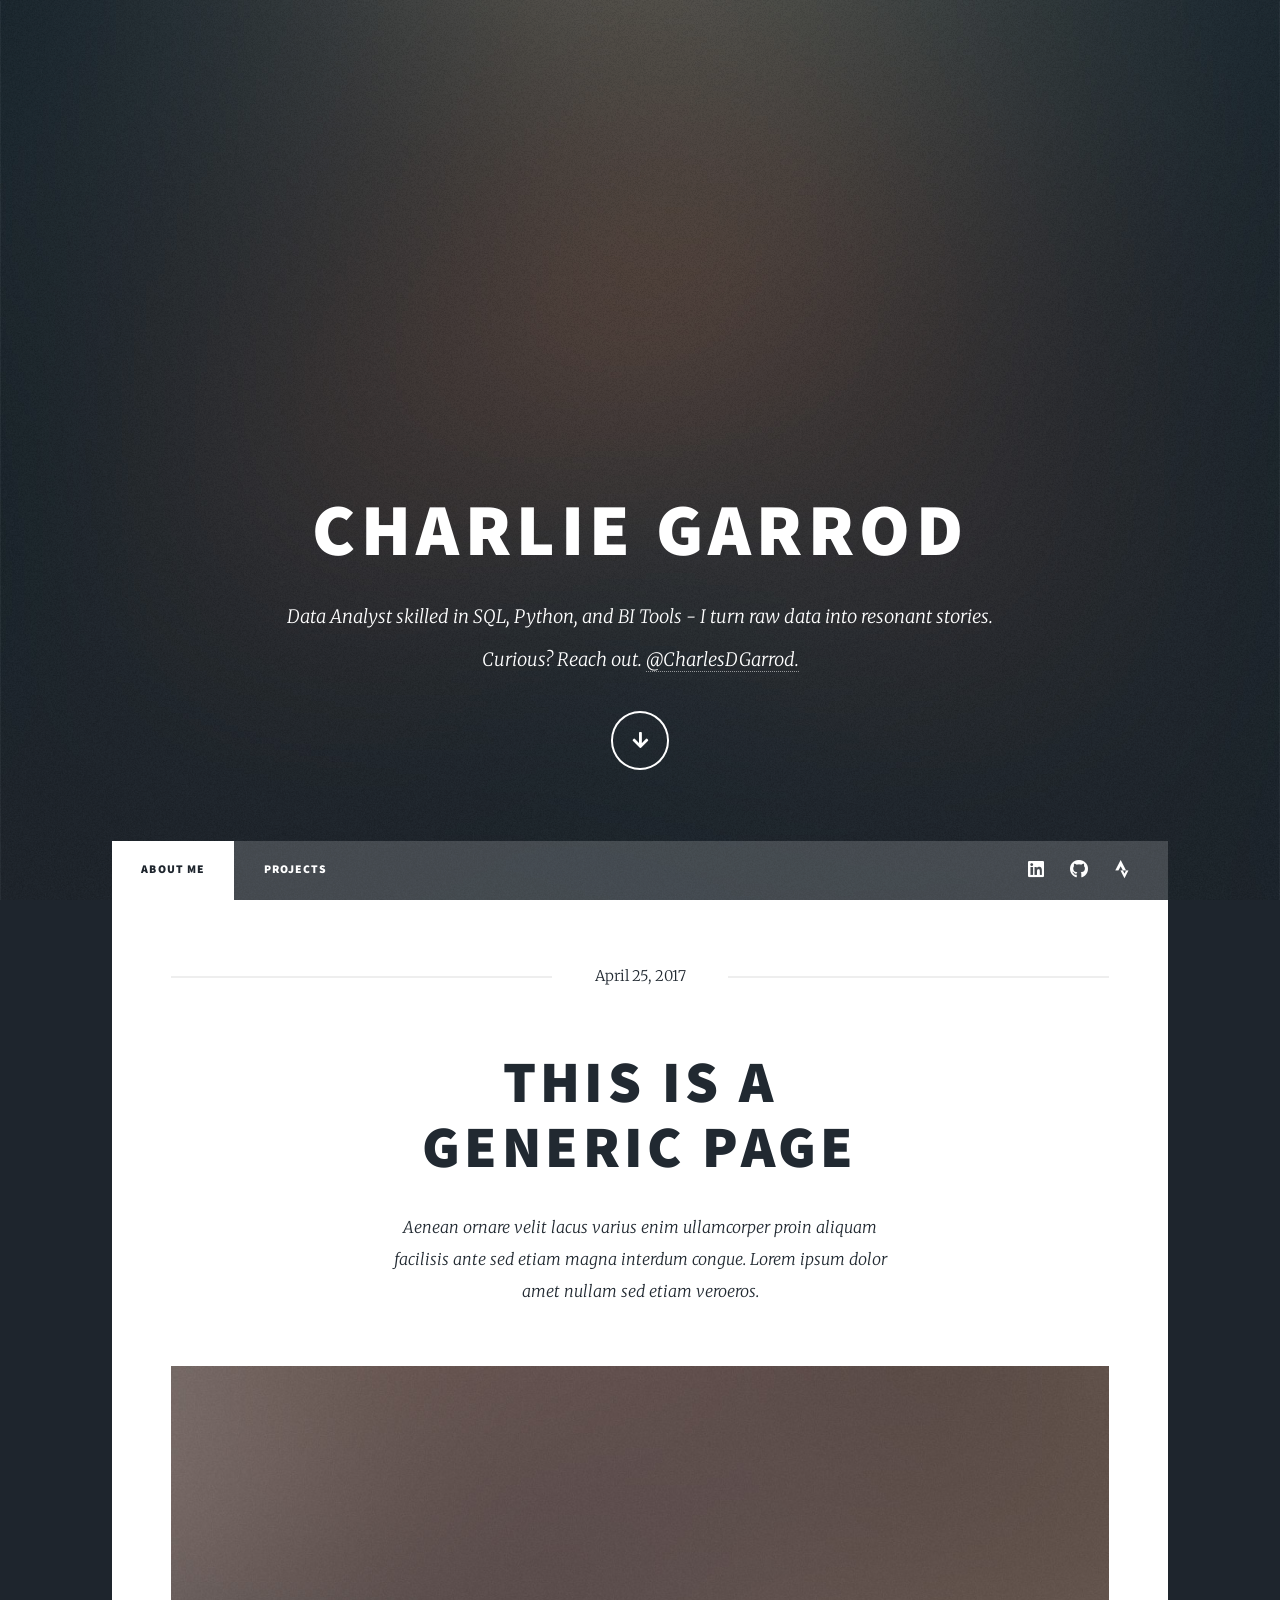
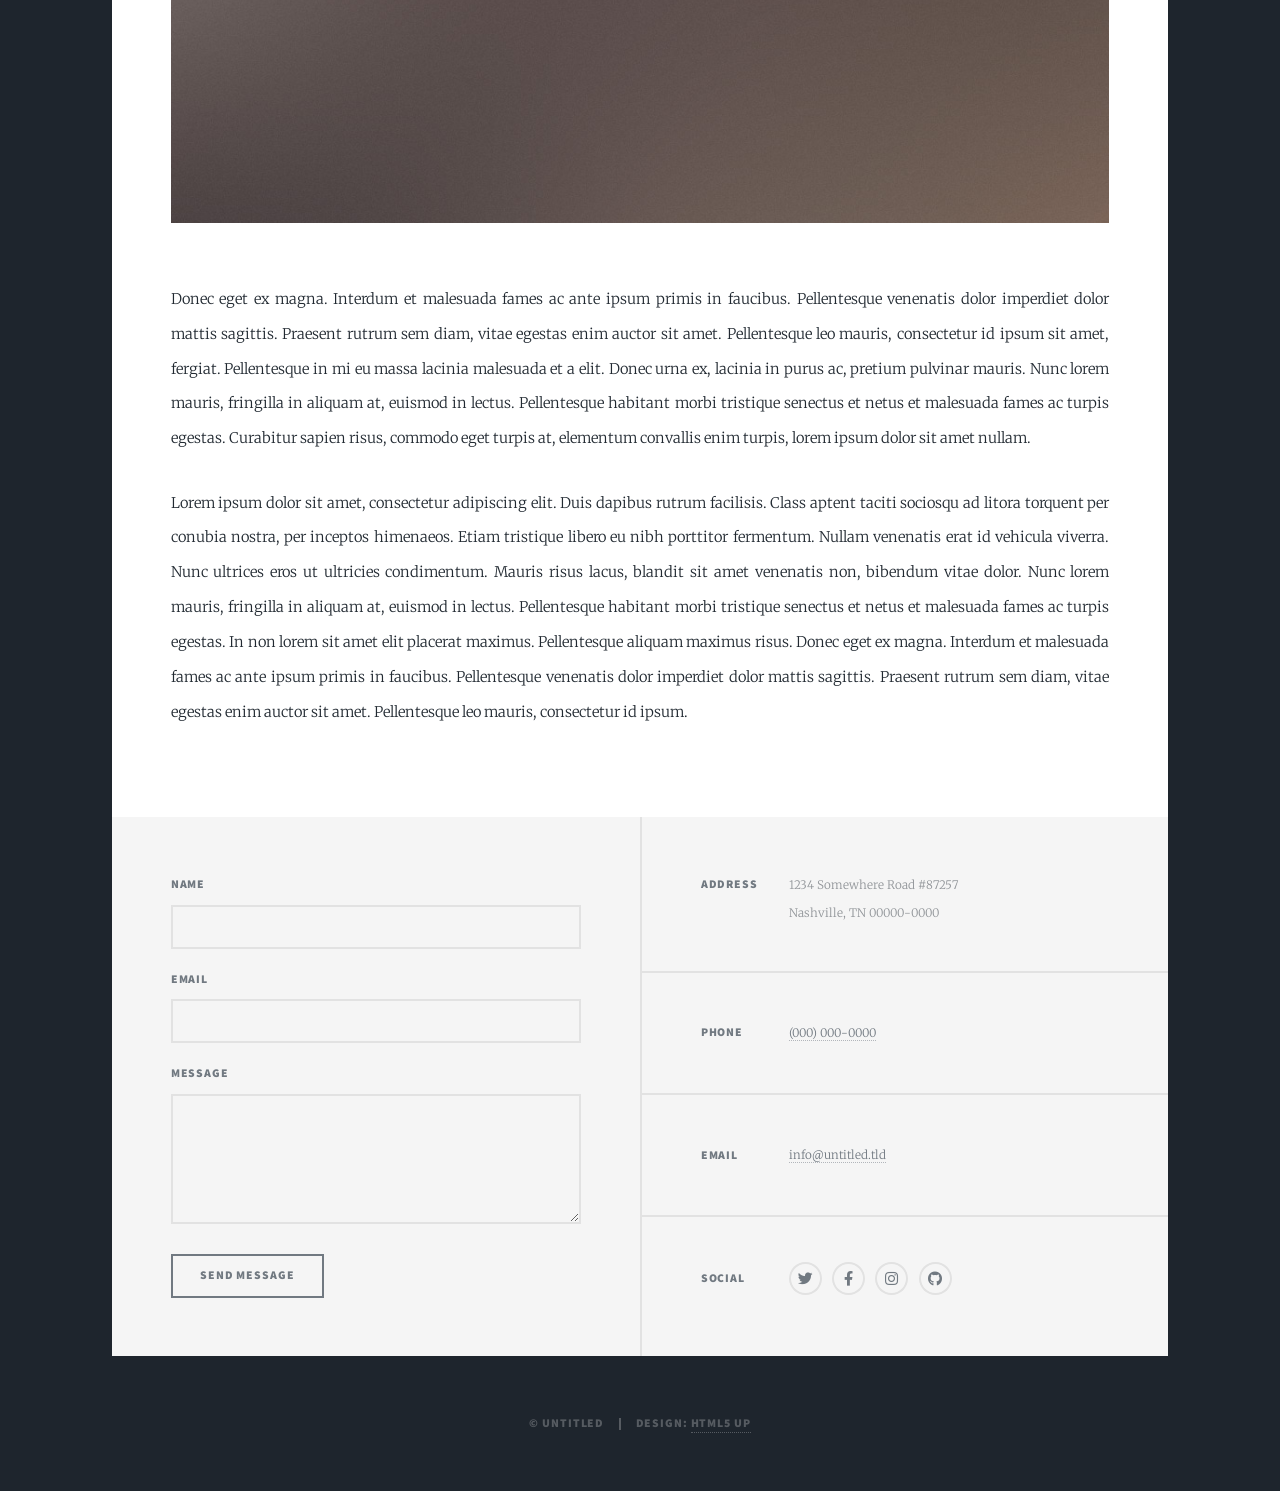
==== commit 6604c784: "add 2market project page and update index" ====
--- a/aboutme.html
+++ b/aboutme.html
@@ -1,131 +1,131 @@
-<!DOCTYPE HTML>
-
-<html>
-	<head>
-		<title>Charlie Garrod - About Me</title>
-		<meta charset="utf-8" />
-		<meta name="viewport" content="width=device-width, initial-scale=1, user-scalable=no" />
-		<link rel="stylesheet" href="assets/css/main.css" />
-		<noscript><link rel="stylesheet" href="assets/css/noscript.css" /></noscript>
-	</head>
-	<body class="is-preload">
-
-		<!-- Wrapper -->
-			<div id="wrapper" class="fade-in">
-
-				<!-- Intro -->
-					<div id="intro">
-						<h1>Charlie Garrod<br />
-						</h1>
-						<p>Data Analyst skilled in SQL, Python, and BI Tools - I turn raw data into resonant stories.<br /> Curious? Reach out. <a href="https://www.linkedin.com/in/Charlesdgarrod">@CharlesDGarrod.</a> </p>
-						<ul class="actions">
-							<li><a href="#header" class="button icon solid solo fa-arrow-down scrolly">Continue</a></li>
-						</ul>
-					</div>
-
-				<!-- Header -->
-					<header id="header">
-						<a href="aboutme.html" class="logo">Charlie Garrod</a>
-					</header>
-
-				<!-- Nav -->
-					<nav id="nav">
-						<ul class="links">
-							<li class="active"><a href="aboutme.html">About Me</a></li>
-							<li><a href="index.html">Projects</a></li>
-							<!-- <li><a href="blogs.html">Blog</a></li> -->
-						</ul>
-						<ul class="icons">
-							<li><a href="https://www.linkedin.com/in/Charlesdgarrod" class="icon brands fa-linkedin"><span class="label">LinkedIn</span></a></li>
-							<li><a href="https://github.com/charliedgarrod" class="icon brands fa-github"><span class="label">GitHub</span></a></li>
-							<li><a href="https://www.strava.com/athletes/59088966" class="icon brands fa-strava"><span class="label">Strava</span></a></li>
-						</ul>
-					</nav>
-
-				<!-- Main -->
-					<div id="main">
-
-						<!-- Post -->
-							<section class="post">
-								<header class="major">
-									<span class="date">April 25, 2017</span>
-									<h1>This is a<br />
-									Generic Page</h1>
-									<p>Aenean ornare velit lacus varius enim ullamcorper proin aliquam<br />
-									facilisis ante sed etiam magna interdum congue. Lorem ipsum dolor<br />
-									amet nullam sed etiam veroeros.</p>
-								</header>
-								<div class="image main"><img src="images/pic01.jpg" alt="" /></div>
-								<p>Donec eget ex magna. Interdum et malesuada fames ac ante ipsum primis in faucibus. Pellentesque venenatis dolor imperdiet dolor mattis sagittis. Praesent rutrum sem diam, vitae egestas enim auctor sit amet. Pellentesque leo mauris, consectetur id ipsum sit amet, fergiat. Pellentesque in mi eu massa lacinia malesuada et a elit. Donec urna ex, lacinia in purus ac, pretium pulvinar mauris. Nunc lorem mauris, fringilla in aliquam at, euismod in lectus. Pellentesque habitant morbi tristique senectus et netus et malesuada fames ac turpis egestas. Curabitur sapien risus, commodo eget turpis at, elementum convallis enim turpis, lorem ipsum dolor sit amet nullam.</p>
-								<p>Lorem ipsum dolor sit amet, consectetur adipiscing elit. Duis dapibus rutrum facilisis. Class aptent taciti sociosqu ad litora torquent per conubia nostra, per inceptos himenaeos. Etiam tristique libero eu nibh porttitor fermentum. Nullam venenatis erat id vehicula viverra. Nunc ultrices eros ut ultricies condimentum. Mauris risus lacus, blandit sit amet venenatis non, bibendum vitae dolor. Nunc lorem mauris, fringilla in aliquam at, euismod in lectus. Pellentesque habitant morbi tristique senectus et netus et malesuada fames ac turpis egestas. In non lorem sit amet elit placerat maximus. Pellentesque aliquam maximus risus. Donec eget ex magna. Interdum et malesuada fames ac ante ipsum primis in faucibus. Pellentesque venenatis dolor imperdiet dolor mattis sagittis. Praesent rutrum sem diam, vitae egestas enim auctor sit amet. Pellentesque leo mauris, consectetur id ipsum.</p>
-							</section>
-
-					</div>
-
-				<!-- Footer -->
-					<footer id="footer">
-						<section>
-							<form method="post" action="#">
-								<div class="fields">
-									<div class="field">
-										<label for="name">Name</label>
-										<input type="text" name="name" id="name" />
-									</div>
-									<div class="field">
-										<label for="email">Email</label>
-										<input type="text" name="email" id="email" />
-									</div>
-									<div class="field">
-										<label for="message">Message</label>
-										<textarea name="message" id="message" rows="3"></textarea>
-									</div>
-								</div>
-								<ul class="actions">
-									<li><input type="submit" value="Send Message" /></li>
-								</ul>
-							</form>
-						</section>
-						<section class="split contact">
-							<section class="alt">
-								<h3>Address</h3>
-								<p>1234 Somewhere Road #87257<br />
-								Nashville, TN 00000-0000</p>
-							</section>
-							<section>
-								<h3>Phone</h3>
-								<p><a href="#">(000) 000-0000</a></p>
-							</section>
-							<section>
-								<h3>Email</h3>
-								<p><a href="#">info@untitled.tld</a></p>
-							</section>
-							<section>
-								<h3>Social</h3>
-								<ul class="icons alt">
-									<li><a href="#" class="icon brands alt fa-twitter"><span class="label">Twitter</span></a></li>
-									<li><a href="#" class="icon brands alt fa-facebook-f"><span class="label">Facebook</span></a></li>
-									<li><a href="#" class="icon brands alt fa-instagram"><span class="label">Instagram</span></a></li>
-									<li><a href="#" class="icon brands alt fa-github"><span class="label">GitHub</span></a></li>
-								</ul>
-							</section>
-						</section>
-					</footer>
-
-				<!-- Copyright -->
-					<div id="copyright">
-						<ul><li>&copy; Untitled</li><li>Design: <a href="https://html5up.net">HTML5 UP</a></li></ul>
-					</div>
-
-			</div>
-
-		<!-- Scripts -->
-			<script src="assets/js/jquery.min.js"></script>
-			<script src="assets/js/jquery.scrollex.min.js"></script>
-			<script src="assets/js/jquery.scrolly.min.js"></script>
-			<script src="assets/js/browser.min.js"></script>
-			<script src="assets/js/breakpoints.min.js"></script>
-			<script src="assets/js/util.js"></script>
-			<script src="assets/js/main.js"></script>
-
-	</body>
+<!DOCTYPE HTML>
+
+<html>
+	<head>
+		<title>Charlie Garrod - About Me</title>
+		<meta charset="utf-8" />
+		<meta name="viewport" content="width=device-width, initial-scale=1, user-scalable=no" />
+		<link rel="stylesheet" href="assets/css/main.css" />
+		<noscript><link rel="stylesheet" href="assets/css/noscript.css" /></noscript>
+	</head>
+	<body class="is-preload">
+
+		<!-- Wrapper -->
+			<div id="wrapper" class="fade-in">
+
+				<!-- Intro -->
+					<div id="intro">
+						<h1>Charlie Garrod<br />
+						</h1>
+						<p>Data Analyst skilled in SQL, Python, and BI Tools - I turn raw data into resonant stories.<br /> Curious? Reach out. <a href="https://www.linkedin.com/in/Charlesdgarrod">@CharlesDGarrod.</a> </p>
+						<ul class="actions">
+							<li><a href="#header" class="button icon solid solo fa-arrow-down scrolly">Continue</a></li>
+						</ul>
+					</div>
+
+				<!-- Header -->
+					<header id="header">
+						<a href="aboutme.html" class="logo">Charlie Garrod</a>
+					</header>
+
+				<!-- Nav -->
+					<nav id="nav">
+						<ul class="links">
+							<li class="active"><a href="aboutme.html">About Me</a></li>
+							<li><a href="index.html">Projects</a></li>
+							<!-- <li><a href="blogs.html">Blog</a></li> -->
+						</ul>
+						<ul class="icons">
+							<li><a href="https://www.linkedin.com/in/Charlesdgarrod" class="icon brands fa-linkedin"><span class="label">LinkedIn</span></a></li>
+							<li><a href="https://github.com/charliedgarrod" class="icon brands fa-github"><span class="label">GitHub</span></a></li>
+							<li><a href="https://www.strava.com/athletes/59088966" class="icon brands fa-strava"><span class="label">Strava</span></a></li>
+						</ul>
+					</nav>
+
+				<!-- Main -->
+					<div id="main">
+
+						<!-- Post -->
+							<section class="post">
+								<header class="major">
+									<span class="date">April 25, 2017</span>
+									<h1>This is a<br />
+									Generic Page</h1>
+									<p>Aenean ornare velit lacus varius enim ullamcorper proin aliquam<br />
+									facilisis ante sed etiam magna interdum congue. Lorem ipsum dolor<br />
+									amet nullam sed etiam veroeros.</p>
+								</header>
+								<div class="image main"><img src="images/pic01.jpg" alt="" /></div>
+								<p>Donec eget ex magna. Interdum et malesuada fames ac ante ipsum primis in faucibus. Pellentesque venenatis dolor imperdiet dolor mattis sagittis. Praesent rutrum sem diam, vitae egestas enim auctor sit amet. Pellentesque leo mauris, consectetur id ipsum sit amet, fergiat. Pellentesque in mi eu massa lacinia malesuada et a elit. Donec urna ex, lacinia in purus ac, pretium pulvinar mauris. Nunc lorem mauris, fringilla in aliquam at, euismod in lectus. Pellentesque habitant morbi tristique senectus et netus et malesuada fames ac turpis egestas. Curabitur sapien risus, commodo eget turpis at, elementum convallis enim turpis, lorem ipsum dolor sit amet nullam.</p>
+								<p>Lorem ipsum dolor sit amet, consectetur adipiscing elit. Duis dapibus rutrum facilisis. Class aptent taciti sociosqu ad litora torquent per conubia nostra, per inceptos himenaeos. Etiam tristique libero eu nibh porttitor fermentum. Nullam venenatis erat id vehicula viverra. Nunc ultrices eros ut ultricies condimentum. Mauris risus lacus, blandit sit amet venenatis non, bibendum vitae dolor. Nunc lorem mauris, fringilla in aliquam at, euismod in lectus. Pellentesque habitant morbi tristique senectus et netus et malesuada fames ac turpis egestas. In non lorem sit amet elit placerat maximus. Pellentesque aliquam maximus risus. Donec eget ex magna. Interdum et malesuada fames ac ante ipsum primis in faucibus. Pellentesque venenatis dolor imperdiet dolor mattis sagittis. Praesent rutrum sem diam, vitae egestas enim auctor sit amet. Pellentesque leo mauris, consectetur id ipsum.</p>
+							</section>
+
+					</div>
+
+				<!-- Footer -->
+					<footer id="footer">
+						<section>
+							<form method="post" action="#">
+								<div class="fields">
+									<div class="field">
+										<label for="name">Name</label>
+										<input type="text" name="name" id="name" />
+									</div>
+									<div class="field">
+										<label for="email">Email</label>
+										<input type="text" name="email" id="email" />
+									</div>
+									<div class="field">
+										<label for="message">Message</label>
+										<textarea name="message" id="message" rows="3"></textarea>
+									</div>
+								</div>
+								<ul class="actions">
+									<li><input type="submit" value="Send Message" /></li>
+								</ul>
+							</form>
+						</section>
+						<section class="split contact">
+							<section class="alt">
+								<h3>Address</h3>
+								<p>1234 Somewhere Road #87257<br />
+								Nashville, TN 00000-0000</p>
+							</section>
+							<section>
+								<h3>Phone</h3>
+								<p><a href="#">(000) 000-0000</a></p>
+							</section>
+							<section>
+								<h3>Email</h3>
+								<p><a href="#">info@untitled.tld</a></p>
+							</section>
+							<section>
+								<h3>Social</h3>
+								<ul class="icons alt">
+									<li><a href="#" class="icon brands alt fa-twitter"><span class="label">Twitter</span></a></li>
+									<li><a href="#" class="icon brands alt fa-facebook-f"><span class="label">Facebook</span></a></li>
+									<li><a href="#" class="icon brands alt fa-instagram"><span class="label">Instagram</span></a></li>
+									<li><a href="#" class="icon brands alt fa-github"><span class="label">GitHub</span></a></li>
+								</ul>
+							</section>
+						</section>
+					</footer>
+
+				<!-- Copyright -->
+					<div id="copyright">
+						<ul><li>&copy; Untitled</li><li>Design: <a href="https://html5up.net">HTML5 UP</a></li></ul>
+					</div>
+
+			</div>
+
+		<!-- Scripts -->
+			<script src="assets/js/jquery.min.js"></script>
+			<script src="assets/js/jquery.scrollex.min.js"></script>
+			<script src="assets/js/jquery.scrolly.min.js"></script>
+			<script src="assets/js/browser.min.js"></script>
+			<script src="assets/js/breakpoints.min.js"></script>
+			<script src="assets/js/util.js"></script>
+			<script src="assets/js/main.js"></script>
+
+	</body>
 </html>
--- a/assets/css/main.css
+++ b/assets/css/main.css
@@ -1,10 +1,10 @@
 @import url(fontawesome-all.min.css);
 @import url("https://fonts.googleapis.com/css?family=Merriweather:300,700,300italic,700italic|Source+Sans+Pro:900");
 
-/*
-	Massively by HTML5 UP
-	html5up.net | @ajlkn
-	Free for personal and commercial use under the CCA 3.0 license (html5up.net/license)
+/*
+	Massively by HTML5 UP
+	html5up.net | @ajlkn
+	Free for personal and commercial use under the CCA 3.0 license (html5up.net/license)
 */
 
 html, body, div, span, applet, object,
--- a/assets/css/noscript.css
+++ b/assets/css/noscript.css
@@ -1,9 +1,9 @@
 @import url(font-awesome.min.css);
 
-/*
-	Massively by HTML5 UP
-	html5up.net | @ajlkn
-	Free for personal and commercial use under the CCA 3.0 license (html5up.net/license)
+/*
+	Massively by HTML5 UP
+	html5up.net | @ajlkn
+	Free for personal and commercial use under the CCA 3.0 license (html5up.net/license)
 */
 
 /* Wrapper */
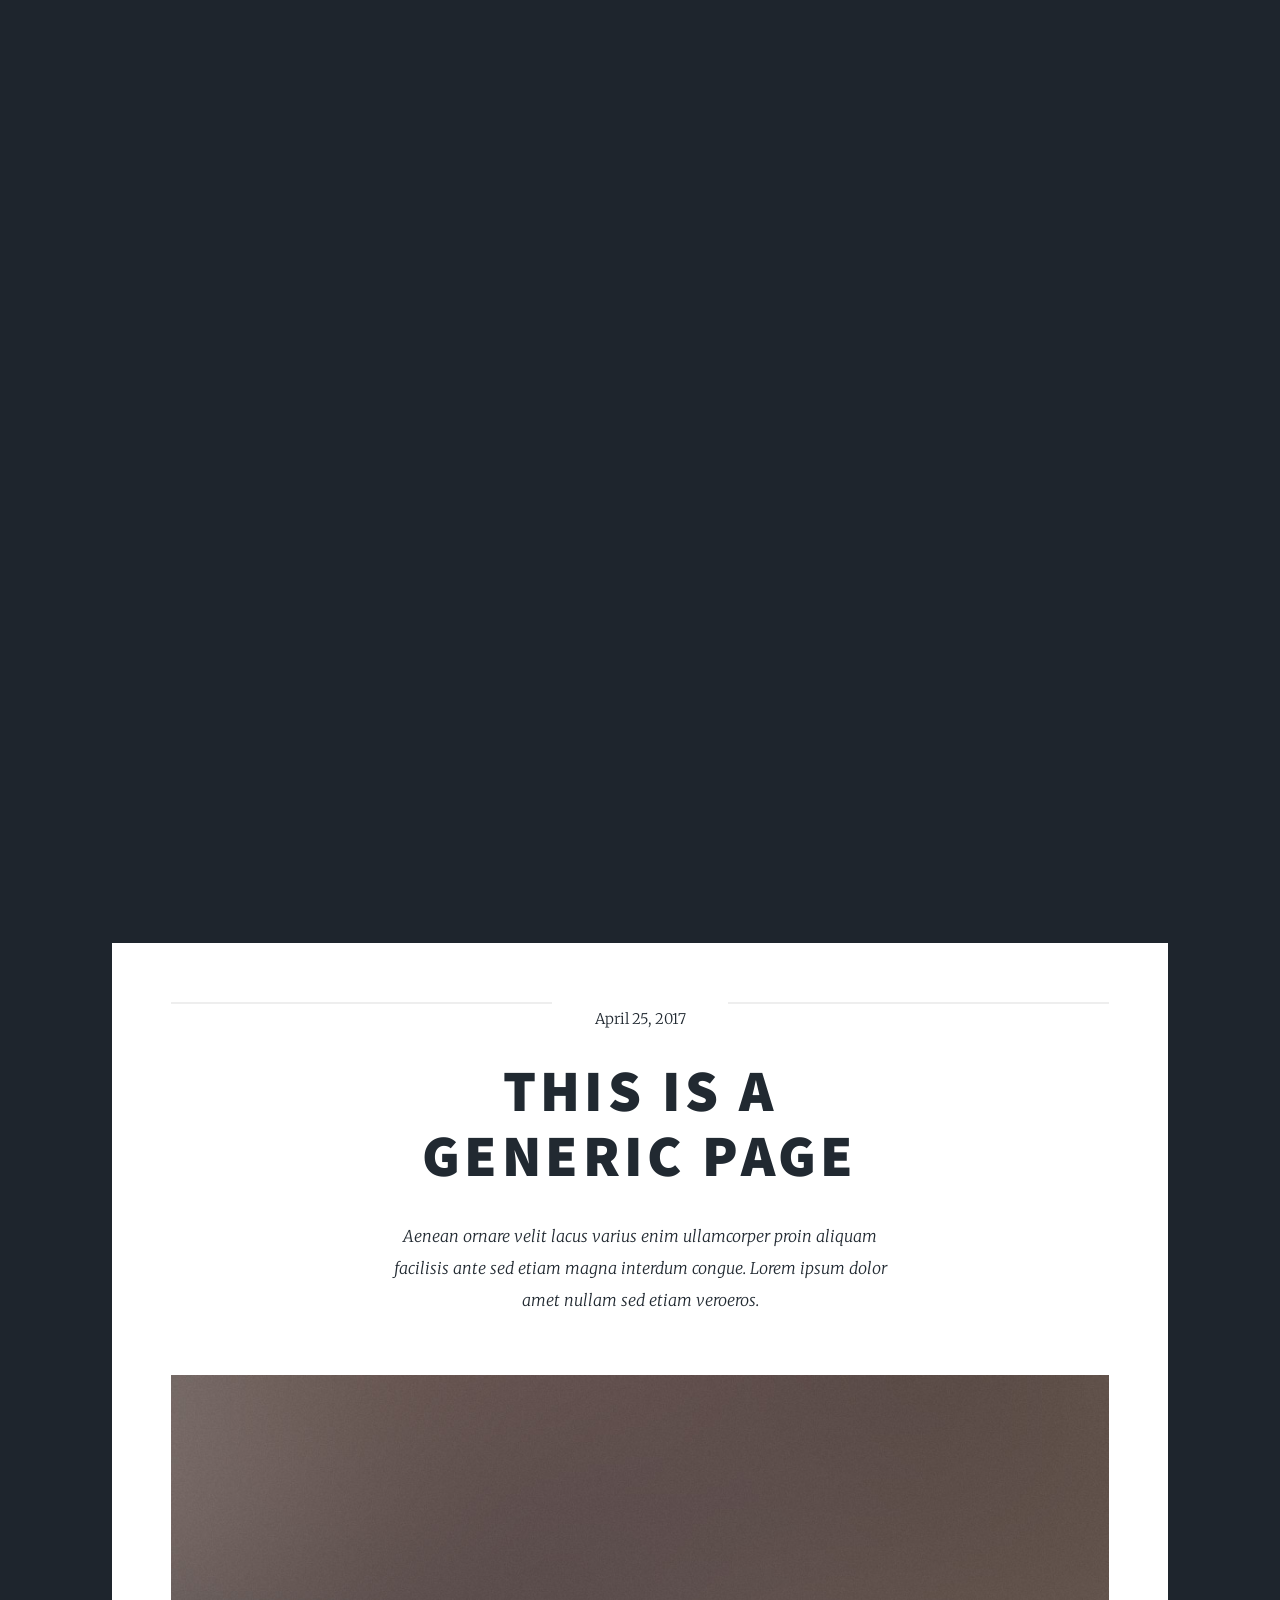
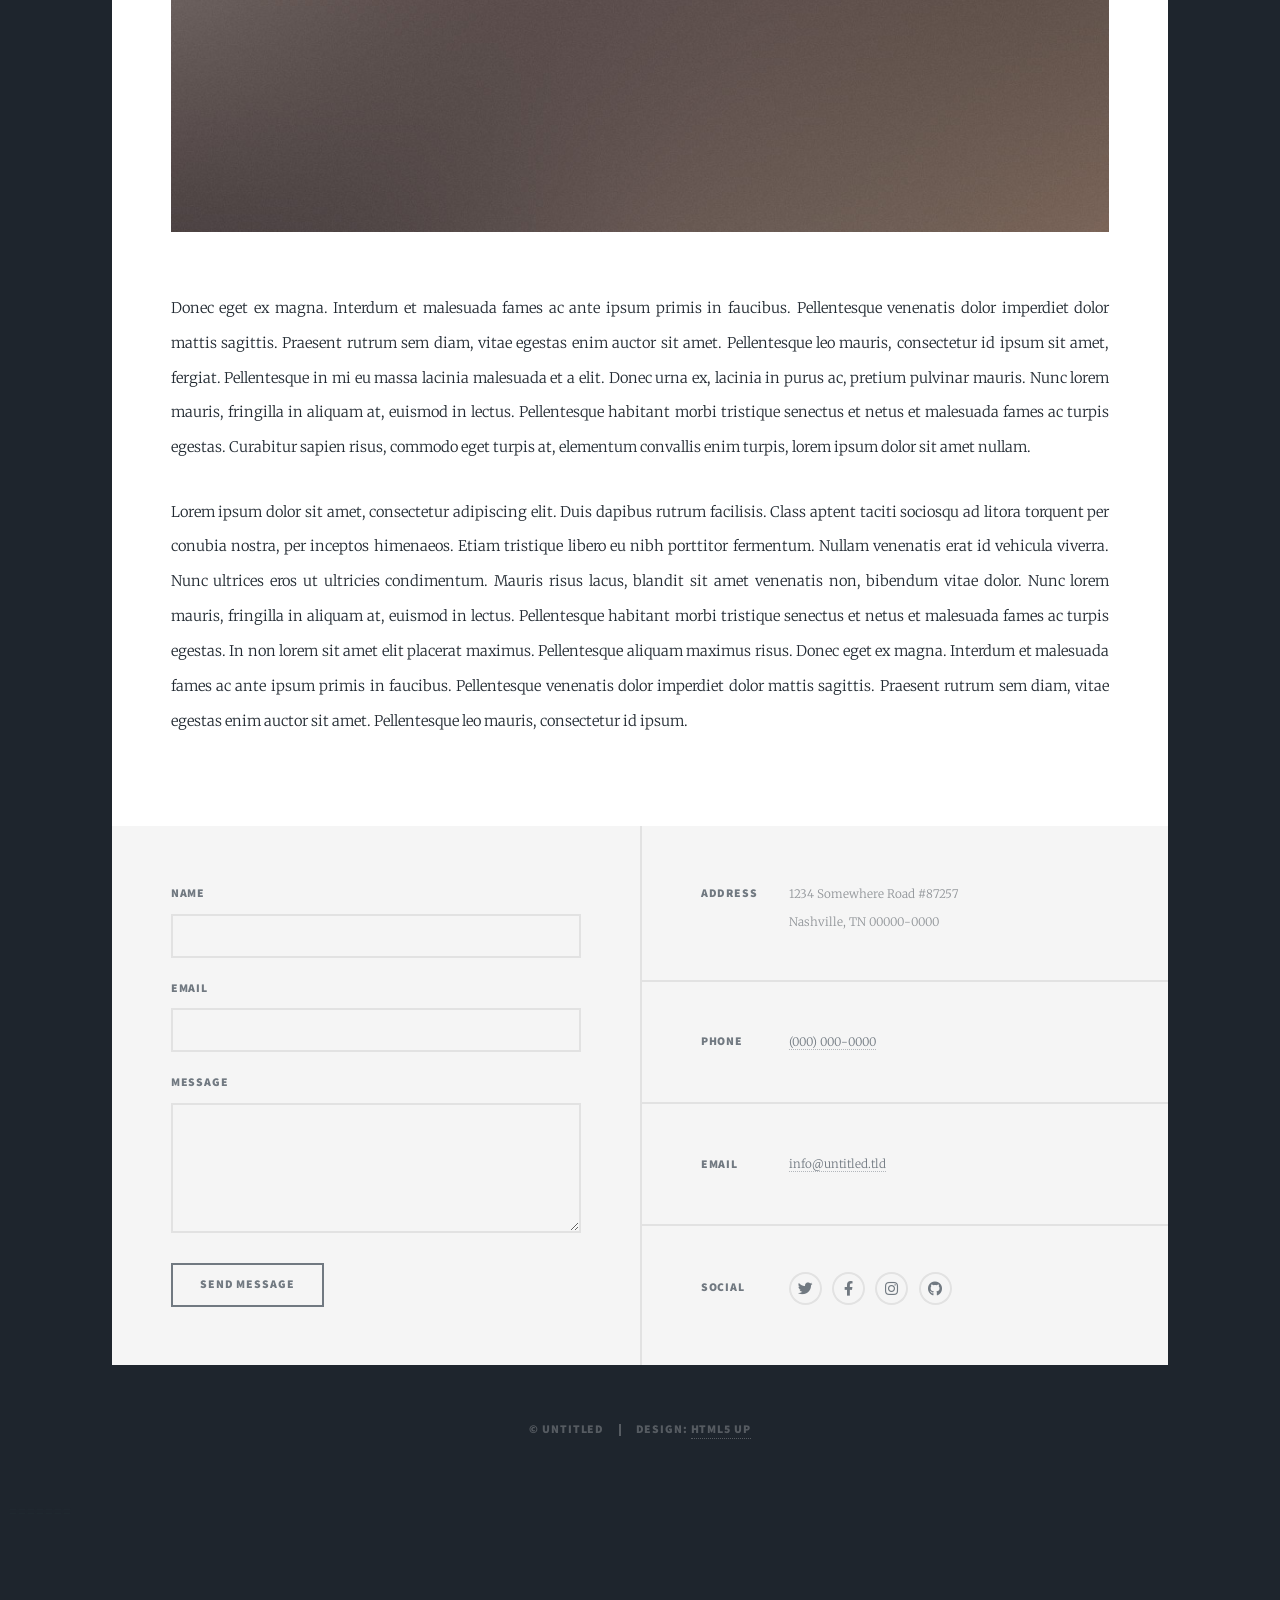
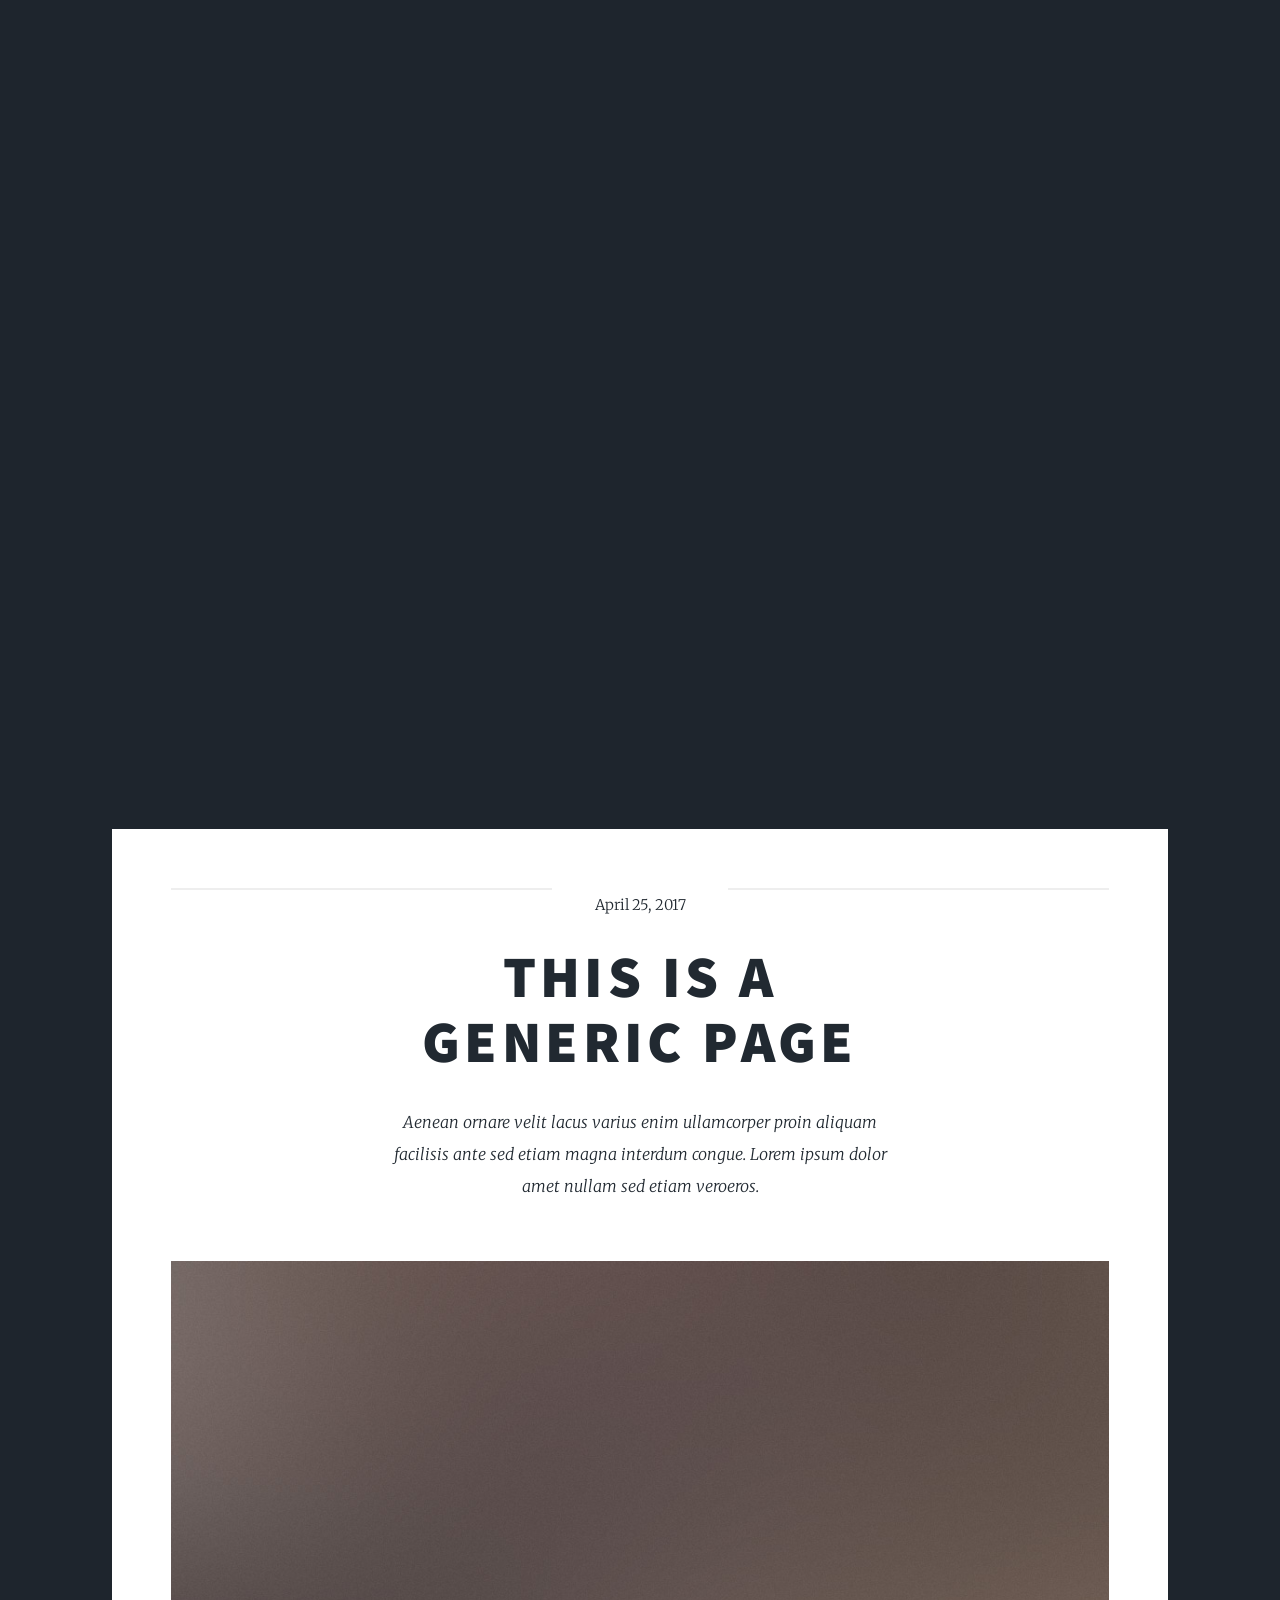
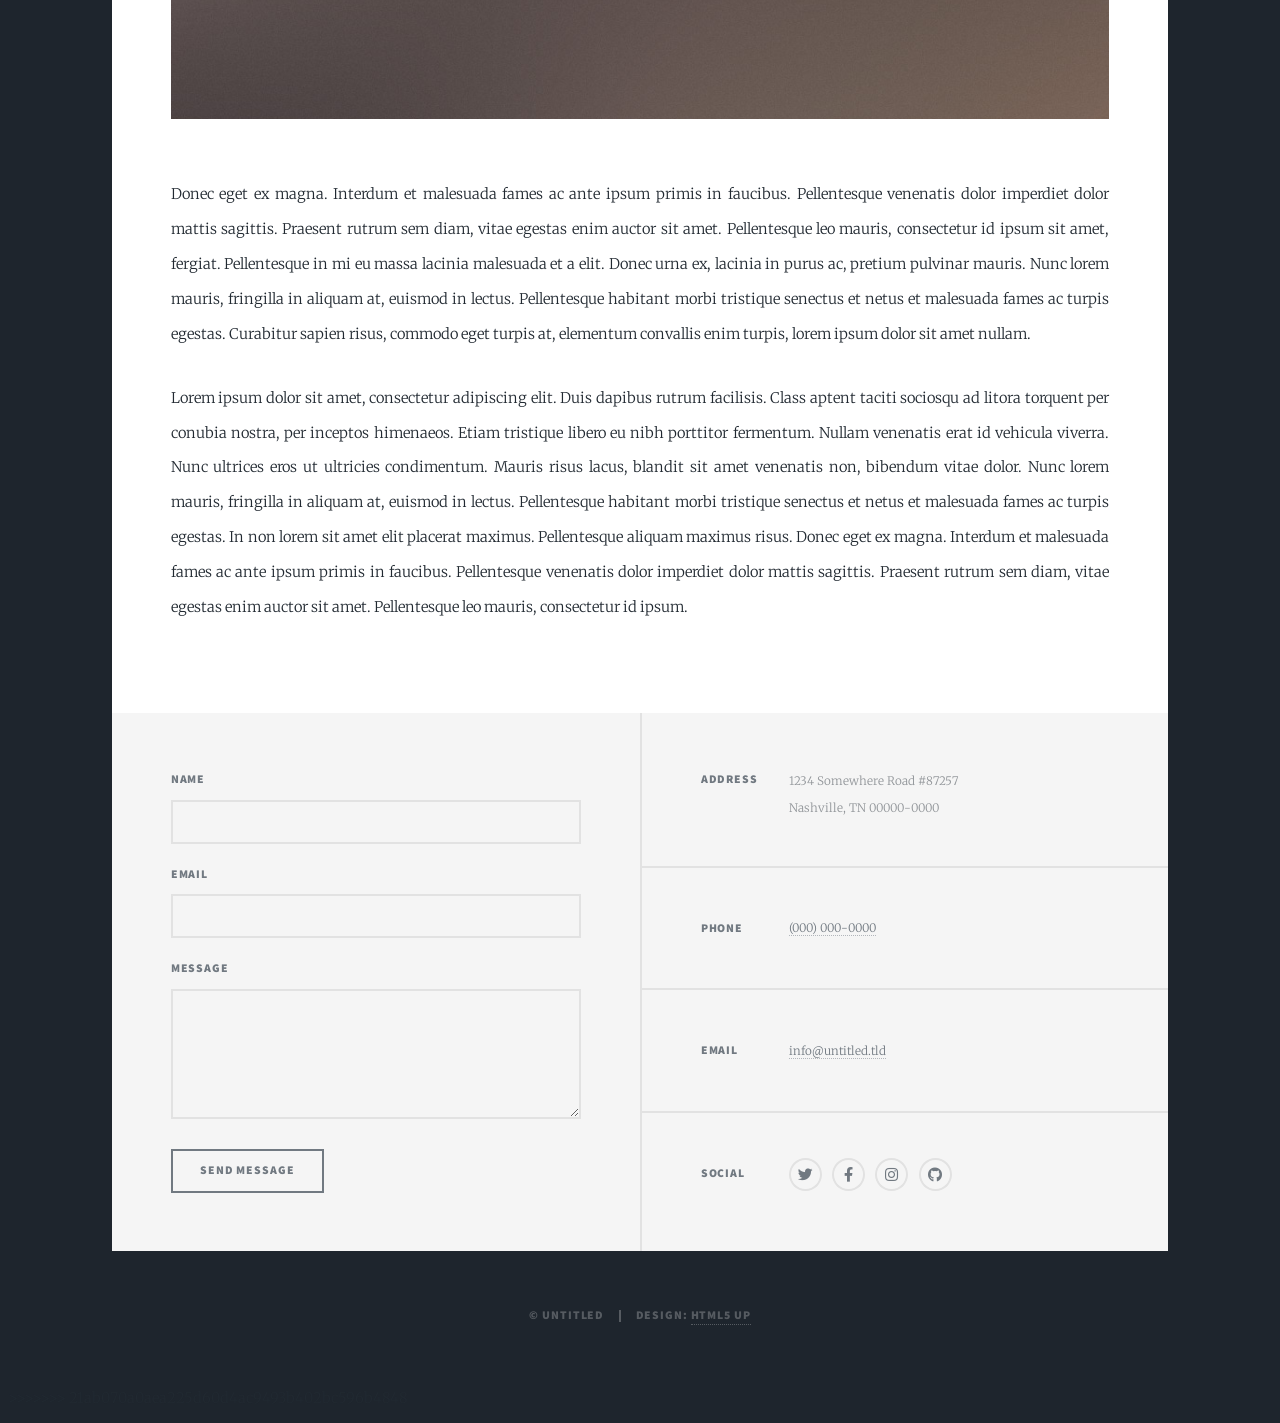
==== commit 67e9aeb2: "add 2Market project page and update index" ====
--- a/aboutme.html
+++ b/aboutme.html
@@ -1,3 +1,4 @@
+<<<<<<< HEAD
 <!DOCTYPE HTML>
 
 <html>
@@ -128,4 +129,136 @@
 			<script src="assets/js/main.js"></script>
 
 	</body>
+=======
+<!DOCTYPE HTML>
+
+<html>
+	<head>
+		<title>Charlie Garrod - About Me</title>
+		<meta charset="utf-8" />
+		<meta name="viewport" content="width=device-width, initial-scale=1, user-scalable=no" />
+		<link rel="stylesheet" href="assets/css/main.css" />
+		<noscript><link rel="stylesheet" href="assets/css/noscript.css" /></noscript>
+	</head>
+	<body class="is-preload">
+
+		<!-- Wrapper -->
+			<div id="wrapper" class="fade-in">
+
+				<!-- Intro -->
+					<div id="intro">
+						<h1>Charlie Garrod<br />
+						</h1>
+						<p>Data Analyst skilled in SQL, Python, and BI Tools - I turn raw data into resonant stories.<br /> Curious? Reach out. <a href="https://www.linkedin.com/in/Charlesdgarrod">@CharlesDGarrod.</a> </p>
+						<ul class="actions">
+							<li><a href="#header" class="button icon solid solo fa-arrow-down scrolly">Continue</a></li>
+						</ul>
+					</div>
+
+				<!-- Header -->
+					<header id="header">
+						<a href="aboutme.html" class="logo">Charlie Garrod</a>
+					</header>
+
+				<!-- Nav -->
+					<nav id="nav">
+						<ul class="links">
+							<li class="active"><a href="aboutme.html">About Me</a></li>
+							<li><a href="index.html">Projects</a></li>
+							<!-- <li><a href="blogs.html">Blog</a></li> -->
+						</ul>
+						<ul class="icons">
+							<li><a href="https://www.linkedin.com/in/Charlesdgarrod" class="icon brands fa-linkedin"><span class="label">LinkedIn</span></a></li>
+							<li><a href="https://github.com/charliedgarrod" class="icon brands fa-github"><span class="label">GitHub</span></a></li>
+							<li><a href="https://www.strava.com/athletes/59088966" class="icon brands fa-strava"><span class="label">Strava</span></a></li>
+						</ul>
+					</nav>
+
+				<!-- Main -->
+					<div id="main">
+
+						<!-- Post -->
+							<section class="post">
+								<header class="major">
+									<span class="date">April 25, 2017</span>
+									<h1>This is a<br />
+									Generic Page</h1>
+									<p>Aenean ornare velit lacus varius enim ullamcorper proin aliquam<br />
+									facilisis ante sed etiam magna interdum congue. Lorem ipsum dolor<br />
+									amet nullam sed etiam veroeros.</p>
+								</header>
+								<div class="image main"><img src="images/pic01.jpg" alt="" /></div>
+								<p>Donec eget ex magna. Interdum et malesuada fames ac ante ipsum primis in faucibus. Pellentesque venenatis dolor imperdiet dolor mattis sagittis. Praesent rutrum sem diam, vitae egestas enim auctor sit amet. Pellentesque leo mauris, consectetur id ipsum sit amet, fergiat. Pellentesque in mi eu massa lacinia malesuada et a elit. Donec urna ex, lacinia in purus ac, pretium pulvinar mauris. Nunc lorem mauris, fringilla in aliquam at, euismod in lectus. Pellentesque habitant morbi tristique senectus et netus et malesuada fames ac turpis egestas. Curabitur sapien risus, commodo eget turpis at, elementum convallis enim turpis, lorem ipsum dolor sit amet nullam.</p>
+								<p>Lorem ipsum dolor sit amet, consectetur adipiscing elit. Duis dapibus rutrum facilisis. Class aptent taciti sociosqu ad litora torquent per conubia nostra, per inceptos himenaeos. Etiam tristique libero eu nibh porttitor fermentum. Nullam venenatis erat id vehicula viverra. Nunc ultrices eros ut ultricies condimentum. Mauris risus lacus, blandit sit amet venenatis non, bibendum vitae dolor. Nunc lorem mauris, fringilla in aliquam at, euismod in lectus. Pellentesque habitant morbi tristique senectus et netus et malesuada fames ac turpis egestas. In non lorem sit amet elit placerat maximus. Pellentesque aliquam maximus risus. Donec eget ex magna. Interdum et malesuada fames ac ante ipsum primis in faucibus. Pellentesque venenatis dolor imperdiet dolor mattis sagittis. Praesent rutrum sem diam, vitae egestas enim auctor sit amet. Pellentesque leo mauris, consectetur id ipsum.</p>
+							</section>
+
+					</div>
+
+				<!-- Footer -->
+					<footer id="footer">
+						<section>
+							<form method="post" action="#">
+								<div class="fields">
+									<div class="field">
+										<label for="name">Name</label>
+										<input type="text" name="name" id="name" />
+									</div>
+									<div class="field">
+										<label for="email">Email</label>
+										<input type="text" name="email" id="email" />
+									</div>
+									<div class="field">
+										<label for="message">Message</label>
+										<textarea name="message" id="message" rows="3"></textarea>
+									</div>
+								</div>
+								<ul class="actions">
+									<li><input type="submit" value="Send Message" /></li>
+								</ul>
+							</form>
+						</section>
+						<section class="split contact">
+							<section class="alt">
+								<h3>Address</h3>
+								<p>1234 Somewhere Road #87257<br />
+								Nashville, TN 00000-0000</p>
+							</section>
+							<section>
+								<h3>Phone</h3>
+								<p><a href="#">(000) 000-0000</a></p>
+							</section>
+							<section>
+								<h3>Email</h3>
+								<p><a href="#">info@untitled.tld</a></p>
+							</section>
+							<section>
+								<h3>Social</h3>
+								<ul class="icons alt">
+									<li><a href="#" class="icon brands alt fa-twitter"><span class="label">Twitter</span></a></li>
+									<li><a href="#" class="icon brands alt fa-facebook-f"><span class="label">Facebook</span></a></li>
+									<li><a href="#" class="icon brands alt fa-instagram"><span class="label">Instagram</span></a></li>
+									<li><a href="#" class="icon brands alt fa-github"><span class="label">GitHub</span></a></li>
+								</ul>
+							</section>
+						</section>
+					</footer>
+
+				<!-- Copyright -->
+					<div id="copyright">
+						<ul><li>&copy; Untitled</li><li>Design: <a href="https://html5up.net">HTML5 UP</a></li></ul>
+					</div>
+
+			</div>
+
+		<!-- Scripts -->
+			<script src="assets/js/jquery.min.js"></script>
+			<script src="assets/js/jquery.scrollex.min.js"></script>
+			<script src="assets/js/jquery.scrolly.min.js"></script>
+			<script src="assets/js/browser.min.js"></script>
+			<script src="assets/js/breakpoints.min.js"></script>
+			<script src="assets/js/util.js"></script>
+			<script src="assets/js/main.js"></script>
+
+	</body>
+>>>>>>> 21ab070a0aea225d60d4ac9493b402bc596b4848
 </html>
--- a/assets/css/main.css
+++ b/assets/css/main.css
@@ -1,10 +1,17 @@
 @import url(fontawesome-all.min.css);
 @import url("https://fonts.googleapis.com/css?family=Merriweather:300,700,300italic,700italic|Source+Sans+Pro:900");
 
+<<<<<<< HEAD
 /*
 	Massively by HTML5 UP
 	html5up.net | @ajlkn
 	Free for personal and commercial use under the CCA 3.0 license (html5up.net/license)
+=======
+/*
+	Massively by HTML5 UP
+	html5up.net | @ajlkn
+	Free for personal and commercial use under the CCA 3.0 license (html5up.net/license)
+>>>>>>> 21ab070a0aea225d60d4ac9493b402bc596b4848
 */
 
 html, body, div, span, applet, object,
--- a/assets/css/noscript.css
+++ b/assets/css/noscript.css
@@ -1,9 +1,16 @@
 @import url(font-awesome.min.css);
 
+<<<<<<< HEAD
 /*
 	Massively by HTML5 UP
 	html5up.net | @ajlkn
 	Free for personal and commercial use under the CCA 3.0 license (html5up.net/license)
+=======
+/*
+	Massively by HTML5 UP
+	html5up.net | @ajlkn
+	Free for personal and commercial use under the CCA 3.0 license (html5up.net/license)
+>>>>>>> 21ab070a0aea225d60d4ac9493b402bc596b4848
 */
 
 /* Wrapper */
--- a/assets/css/main.css
+++ b/assets/css/main.css
@@ -1,10 +1,17 @@
 @import url(fontawesome-all.min.css);
 @import url("https://fonts.googleapis.com/css?family=Merriweather:300,700,300italic,700italic|Source+Sans+Pro:900");
 
+<<<<<<< HEAD
 /*
 	Massively by HTML5 UP
 	html5up.net | @ajlkn
 	Free for personal and commercial use under the CCA 3.0 license (html5up.net/license)
+=======
+/*
+	Massively by HTML5 UP
+	html5up.net | @ajlkn
+	Free for personal and commercial use under the CCA 3.0 license (html5up.net/license)
+>>>>>>> 21ab070a0aea225d60d4ac9493b402bc596b4848
 */
 
 html, body, div, span, applet, object,
--- a/assets/css/noscript.css
+++ b/assets/css/noscript.css
@@ -1,9 +1,16 @@
 @import url(font-awesome.min.css);
 
+<<<<<<< HEAD
 /*
 	Massively by HTML5 UP
 	html5up.net | @ajlkn
 	Free for personal and commercial use under the CCA 3.0 license (html5up.net/license)
+=======
+/*
+	Massively by HTML5 UP
+	html5up.net | @ajlkn
+	Free for personal and commercial use under the CCA 3.0 license (html5up.net/license)
+>>>>>>> 21ab070a0aea225d60d4ac9493b402bc596b4848
 */
 
 /* Wrapper */
